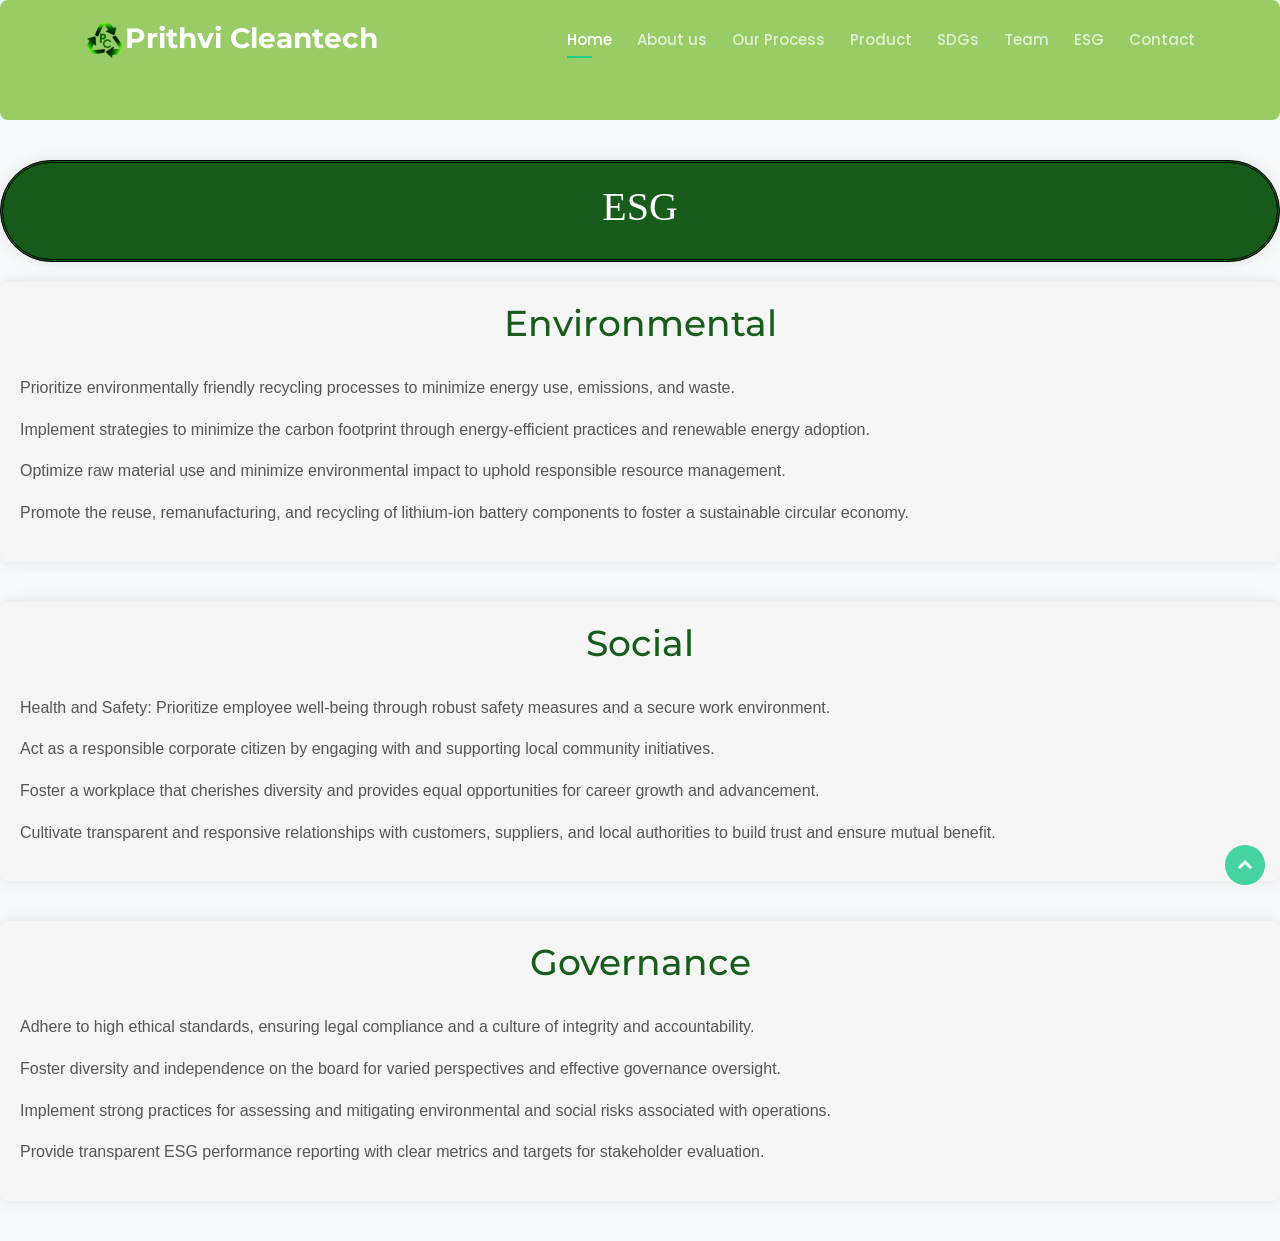
==== ESG.html @ 88ee7d30 "Update ESG.html" ====
<!DOCTYPE html>
<html lang="en">

<head>
  <meta charset="utf-8">
  <meta content="width=device-width, initial-scale=1.0" name="viewport">

  <title>Prithvi Cleantech</title>
  <meta content="" name="descriptison">
  <meta content="" name="keywords">

  <!-- Favicons -->
  <link href="assets/img/favicon.png" rel="icon">
  <link href="assets/img/apple-touch-icon.png" rel="apple-touch-icon">

  <!-- Google Fonts -->
  <link href="https://fonts.googleapis.com/css?family=Open+Sans:300,300i,400,400i,600,600i,700,700i|Montserrat:300,300i,400,400i,500,500i,600,600i,700,700i|Poppins:300,300i,400,400i,500,500i,600,600i,700,700i" rel="stylesheet">

  <!-- Vendor CSS Files -->
  <link href="assets/vendor/bootstrap/css/bootstrap.min.css" rel="stylesheet">
  <link href="assets/vendor/icofont/icofont.min.css" rel="stylesheet">
  <link href="assets/vendor/boxicons/css/boxicons.min.css" rel="stylesheet">
  <link href="assets/vendor/venobox/venobox.css" rel="stylesheet">
  <link href="assets/vendor/remixicon/remixicon.css" rel="stylesheet">
  <link href="assets/vendor/owl.carousel/assets/owl.carousel.min.css" rel="stylesheet">
  <link href="assets/vendor/aos/aos.css" rel="stylesheet">

  <link href="assets/css/style.css" rel="stylesheet">
  <style>
    #hero:before {
      content: "";
      background: #99CC66;
      position: absolute;
      bottom: 0;
      top: 0;
      left: 0;
      right: 0;
      z-index: -1;
    }
    body {
      font-family: 'Arial', sans-serif;
      margin: 0;
      padding: 0;
      background-color: #f8f9fa;
    }

    section {
      background-color: #ffffff;
      padding: 50px;
      margin-bottom: 40px;
      border-radius: 8px;
    }

    h2 {
      color: #175C1A;
      font-size: 36px;
      margin-bottom: 30px;
      text-align: center;
    }

    .esg-heading {
      background-color: #175C1A;
      font-family: Arial sans-serif;
      color: #ffffff;
      padding: 20px;
      border-radius: 8px;
      margin-bottom: 20px;
      box-shadow: 0 0 15px rgba(0, 0, 0, 0.1);
    }

    .box {
      background-color: #f5f5f5;
      padding: 20px;
      border-radius: 8px;
      box-shadow: 0 0 15px rgba(0, 0, 0, 0.1);
    }

    p {
      color: #555;
      font-size: 16px;
      line-height: 1.6;
    }
  </style>
</head>

<body>

  <!-- ======= Header ======= -->
  <header id="header" class="fixed-top d-flex align-items-center">
    <div class="container d-flex align-items-center">
      <div class="logo mr-auto">
        <h1 class="text-light"><a href="index.html"><span><img src="logo.png"></span><span>Prithvi Cleantech</span></a></h1>
      </div>
            <nav class="nav-menu d-none d-lg-block">
        <ul>
          <li><a href="index.html">Home</a></li>
          <li><a href="#about">About us</a></li>
          <li><a href="#features">Our Process</a></li>
          <li><a href="product.html">Product</a></li>
          <li><a href="#gallery">SDGs</a></li>
          <li><a href="#team">Team</a></li>
          <li class="active"><a href="ESG.html">ESG</a></li>
          <li><a href="#contact">Contact</a></li>

        </ul>
      </nav><!-- .nav-menu -->
    </div>
  </header><!-- End Header -->

  <section id="hero">
    <main>
      <!-- Add your content here -->
    </main>
  </section>

  <section class="esg-heading" style="border: 3px double black; border-radius: 100px; ">
    <h1 style="text-align: center; font-family: 'Times New Roman', serif;" >ESG</h1>
  </section>

  <section class="box">
    <h2>Environmental</h2>
    <p>Prioritize environmentally friendly recycling processes to minimize energy use, emissions, and waste.</p>
    <p>Implement strategies to minimize the carbon footprint through energy-efficient practices and renewable energy adoption.</p>
    <p>Optimize raw material use and minimize environmental impact to uphold responsible resource management.</p>
    <p>Promote the reuse, remanufacturing, and recycling of lithium-ion battery components to foster a sustainable circular economy.</p>
  </section>

  <section class="box">
    <h2>Social</h2>
    <p>Health and Safety: Prioritize employee well-being through robust safety measures and a secure work environment.</p>
    <p>Act as a responsible corporate citizen by engaging with and supporting local community initiatives.</p>
    <p>Foster a workplace that cherishes diversity and provides equal opportunities for career growth and advancement.</p>
    <p>Cultivate transparent and responsive relationships with customers, suppliers, and local authorities to build trust and ensure mutual benefit.</p>
  </section>

  <section class="box">
    <h2>Governance</h2>
    <p>Adhere to high ethical standards, ensuring legal compliance and a culture of integrity and accountability.</p>
    <p>Foster diversity and independence on the board for varied perspectives and effective governance oversight.</p>
    <p>Implement strong practices for assessing and mitigating environmental and social risks associated with operations.</p>
    <p>Provide transparent ESG performance reporting with clear metrics and targets for stakeholder evaluation.</p>
  </section>

  <a href="#" class="back-to-top"><i class="icofont-simple-up"></i></a>
  <div id="preloader"></div>

  <script src="assets/vendor/jquery/jquery.min.js"></script>
  <script src="assets/vendor/bootstrap/js/bootstrap.bundle.min.js"></script>
  <script src="assets/vendor/jquery.easing/jquery.easing.min.js"></script>
  <script src="assets/vendor/php-email-form/validate.js"></script>
  <script src="assets/vendor/venobox/venobox.min.js"></script>
  <script src="assets/vendor/waypoints/jquery.waypoints.min.js"></script>
  <script src="assets/vendor/counterup/counterup.min.js"></script>
  <script src="assets/vendor/owl.carousel/owl.carousel.min.js"></script>
  <script src="assets/vendor/aos/aos.js"></script>
  <script src="assets/js/main.js"></script>
</body>

</html>
---- assets/css/style.css ----
/**
* Template Name: Bootslander - v2.1.0
* Template URL: https://bootstrapmade.com/bootslander-free-bootstrap-landing-page-template/
* Author: BootstrapMade.com
* License: https://bootstrapmade.com/license/
*/

/*--------------------------------------------------------------
# General
--------------------------------------------------------------*/

body {
  font-family: "Open Sans", sans-serif;
  color: #444444;
}

a {
  color: #1acc8d;
}

a:hover {
  color: #34e5a6;
  text-decoration: none;
}

h1, h2, h3, h4, h5, h6 {
  font-family: "Montserrat", sans-serif;
}

/*--------------------------------------------------------------
# Preloader
--------------------------------------------------------------*/
#preloader {
  position: fixed;
  top: 0;
  left: 0;
  right: 0;
  bottom: 0;
  z-index: 9999;
  overflow: hidden;
  background: #fff;
}

#preloader:before {
  content: "";
  position: fixed;
  top: calc(50% - 30px);
  left: calc(50% - 30px);
  border: 6px solid #1acc8d;
  border-top-color: #d2f9eb;
  border-radius: 50%;
  width: 60px;
  height: 60px;
  -webkit-animation: animate-preloader 1s linear infinite;
  animation: animate-preloader 1s linear infinite;
}

@-webkit-keyframes animate-preloader {
  0% {
    transform: rotate(0deg);
  }
  100% {
    transform: rotate(360deg);
  }
}

@keyframes animate-preloader {
  0% {
    transform: rotate(0deg);
  }
  100% {
    transform: rotate(360deg);
  }
}

/*--------------------------------------------------------------
# Back to top button
--------------------------------------------------------------*/
.back-to-top {
  position: fixed;
  display: none;
  right: 15px;
  bottom: 15px;
  z-index: 99999;
}

.back-to-top i {
  display: flex;
  align-items: center;
  justify-content: center;
  font-size: 24px;
  width: 40px;
  height: 40px;
  border-radius: 50px;
  background: #1acc8d;
  color: #fff;
  transition: all 0.4s;
}

.back-to-top i:hover {
  background: #2be4a2;
  color: #fff;
}

/*--------------------------------------------------------------
# Disable AOS delay on mobile
--------------------------------------------------------------*/
@media screen and (max-width: 768px) {
  [data-aos-delay] {
    transition-delay: 0 !important;
  }
}

/*--------------------------------------------------------------
# Header
--------------------------------------------------------------*/
#header {
  height: 80px;
  transition: all 0.5s;
  z-index: 997;
  transition: all 0.5s;
}

#header.header-scrolled {
  background: #175c1a;
  height: 60px;
}

#header .logo h1 {
  font-size: 28px;
  margin: 0;
  padding: 0;
  line-height: 1;
  font-weight: 700;
}

#header .logo h1 a, #header .logo h1 a:hover {
  color: #fff;
  text-decoration: none;
}

#header .logo img {
  padding: 0;
  margin: 0;
  max-height: 40px;
}

@media (max-width: 992px) {
  #header {
    height: 64px;
  }
  #header .logo h1 {
    font-size: 28px;
  }
}

/*--------------------------------------------------------------
# Navigation Menu
--------------------------------------------------------------*/
/* Desktop Navigation */
.nav-menu, .nav-menu * {
  margin: 0;
  padding: 0;
  list-style: none;
}

.nav-menu > ul > li {
  position: relative;
  white-space: nowrap;
  float: left;
}

.nav-menu a {
  display: block;
  position: relative;
  color: rgba(255, 255, 255, 0.7);
  padding: 10px 0 10px 25px;
  transition: 0.3s;
  font-size: 15px;
  font-weight: 500;
  font-family: "Poppins", sans-serif;
}

.nav-menu > ul > li > a:before {
  content: "";
  position: absolute;
  width: 0;
  height: 2px;
  bottom: 3px;
  left: 25px;
  background-color: #1acc8d;
  visibility: hidden;
  width: 0px;
  transition: all 0.3s ease-in-out 0s;
}

.nav-menu a:hover:before, .nav-menu li:hover > a:before, .nav-menu .active > a:before {
  visibility: visible;
  width: 25px;
}

.nav-menu a:hover, .nav-menu .active > a, .nav-menu li:hover > a {
  color: #fff;
  text-decoration: none;
}

.nav-menu .drop-down ul {
  display: block;
  position: absolute;
  left: 25px;
  top: calc(100% - 30px);
  z-index: 99;
  opacity: 0;
  visibility: hidden;
  padding: 10px 0;
  background: #fff;
  box-shadow: 0px 0px 30px rgba(127, 137, 161, 0.25);
  transition: ease all 0.3s;
}

.nav-menu .drop-down:hover > ul {
  opacity: 1;
  top: 100%;
  visibility: visible;
  border-radius: 5px;
}

.nav-menu .drop-down li {
  min-width: 180px;
  position: relative;
}

.nav-menu .drop-down ul a {
  padding: 10px 20px;
  font-size: 14px;
  font-weight: 500;
  text-transform: none;
  color: #01036f;
}

.nav-menu .drop-down ul a:hover, .nav-menu .drop-down ul .active > a, .nav-menu .drop-down ul li:hover > a {
  color: #1acc8d;
}

.nav-menu .drop-down > a:after {
  content: "\ea99";
  font-family: IcoFont;
  padding-left: 5px;
}

.nav-menu .drop-down .drop-down ul {
  top: 0;
  left: calc(100% - 30px);
}

.nav-menu .drop-down .drop-down:hover > ul {
  opacity: 1;
  top: 0;
  left: 100%;
}

.nav-menu .drop-down .drop-down > a {
  padding-right: 35px;
}

.nav-menu .drop-down .drop-down > a:after {
  content: "\eaa0";
  font-family: IcoFont;
  position: absolute;
  right: 15px;
}

@media (max-width: 1366px) {
  .nav-menu .drop-down .drop-down ul {
    left: -90%;
  }
  .nav-menu .drop-down .drop-down:hover > ul {
    left: -100%;
  }
  .nav-menu .drop-down .drop-down > a:after {
    content: "\ea9d";
  }
}

/* Mobile Navigation */
.mobile-nav-toggle {
  position: fixed;
  right: 15px;
  top: 15px;
  z-index: 9998;
  border: 0;
  background: none;
  font-size: 24px;
  transition: all 0.4s;
  outline: none !important;
  line-height: 1;
  cursor: pointer;
  text-align: right;
}

.mobile-nav-toggle i {
  color: #fff;
}

.mobile-nav {
  position: fixed;
  top: 55px;
  right: 15px;
  bottom: 15px;
  left: 15px;
  z-index: 9999;
  overflow-y: auto;
  background: #fff;
  transition: ease-in-out 0.2s;
  opacity: 0;
  visibility: hidden;
  border-radius: 10px;
  padding: 10px 0;
}

.mobile-nav * {
  margin: 0;
  padding: 0;
  list-style: none;
}

.mobile-nav a {
  display: block;
  position: relative;
  color: #01036f;
  padding: 10px 20px;
  font-weight: 500;
  outline: none;
}

.mobile-nav a:hover, .mobile-nav .active > a, .mobile-nav li:hover > a {
  color: #1acc8d;
  text-decoration: none;
}

.mobile-nav .drop-down > a:after {
  content: "\ea99";
  font-family: IcoFont;
  padding-left: 10px;
  position: absolute;
  right: 15px;
}

.mobile-nav .active.drop-down > a:after {
  content: "\eaa1";
}

.mobile-nav .drop-down > a {
  padding-right: 35px;
}

.mobile-nav .drop-down ul {
  display: none;
  overflow: hidden;
}

.mobile-nav .drop-down li {
  padding-left: 20px;
}

.mobile-nav-overly {
  width: 100%;
  height: 100%;
  z-index: 9997;
  top: 0;
  left: 0;
  position: fixed;
  background: rgba(13, 18, 252, 0.6);
  overflow: hidden;
  display: none;
  transition: ease-in-out 0.2s;
}

.mobile-nav-active {
  overflow: hidden;
}

.mobile-nav-active .mobile-nav {
  opacity: 1;
  visibility: visible;
}

.mobile-nav-active .mobile-nav-toggle i {
  color: #fff;
}

/*--------------------------------------------------------------
# Hero Section
--------------------------------------------------------------*/
#hero {
  width: 100%;
  background: url("../img/hero-bg.jpg");
  position: relative;
  padding: 120px 0 0 0;
}

#hero:before {
  content: "";
  background: rgb(153, 204, 102);
  position: absolute;
  bottom: 0;
  top: 0;
  left: 0;
  right: 0;
}

#hero h1 {
  margin: 0 0 20px 0;
  font-size: 48px;
  font-weight: 700;
  line-height: 56px;
  color: rgba(255, 255, 255, 0.8);
}

#hero h1 span {
  color: #fff;
  border-bottom: 4px solid #1acc8d;
}

#hero h2 {
  color: rgba(255, 255, 255, 0.8);
  margin-bottom: 40px;
  font-size: 24px;
}

#hero .btn-get-started {
  font-family: "Montserrat", sans-serif;
  font-weight: 500;
  font-size: 16px;
  letter-spacing: 1px;
  display: inline-block;
  padding: 10px 30px;
  border-radius: 50px;
  transition: 0.5s;
  color: #fff;
  background: #1acc8d;
}

#hero .btn-get-started:hover {
  background: #17b57d;
}

#hero .animated {
  animation: up-down 2s ease-in-out infinite alternate-reverse both;
}

@media (min-width: 1024px) {
  #hero {
    background-attachment: fixed;
  }
}

@media (max-width: 991px) {
  #hero {
    padding-top: 80px;
  }
  #hero .animated {
    -webkit-animation: none;
    animation: none;
  }
  #hero .hero-img {
    text-align: center;
  }
  #hero .hero-img img {
    max-width: 50%;
  }
  #hero h1 {
    font-size: 28px;
    line-height: 32px;
    margin-bottom: 10px;
  }
  #hero h2 {
    font-size: 18px;
    line-height: 24px;
    margin-bottom: 30px;
  }
}

@media (max-width: 575px) {
  #hero .hero-img img {
    width: 80%;
  }
}

@-webkit-keyframes up-down {
  0% {
    transform: translateY(10px);
  }
  100% {
    transform: translateY(-10px);
  }
}

@keyframes up-down {
  0% {
    transform: translateY(10px);
  }
  100% {
    transform: translateY(-10px);
  }
}

.hero-waves {
  display: block;
  margin-top: 60px;
  width: 100%;
  height: 60px;
  z-index: 5;
  position: relative;
}

.wave1 use {
  -webkit-animation: move-forever1 10s linear infinite;
  animation: move-forever1 10s linear infinite;
  -webkit-animation-delay: -2s;
  animation-delay: -2s;
}

.wave2 use {
  -webkit-animation: move-forever2 8s linear infinite;
  animation: move-forever2 8s linear infinite;
  -webkit-animation-delay: -2s;
  animation-delay: -2s;
}

.wave3 use {
  -webkit-animation: move-forever3 6s linear infinite;
  animation: move-forever3 6s linear infinite;
  -webkit-animation-delay: -2s;
  animation-delay: -2s;
}

@-webkit-keyframes move-forever1 {
  0% {
    transform: translate(85px, 0%);
  }
  100% {
    transform: translate(-90px, 0%);
  }
}

@keyframes move-forever1 {
  0% {
    transform: translate(85px, 0%);
  }
  100% {
    transform: translate(-90px, 0%);
  }
}

@-webkit-keyframes move-forever2 {
  0% {
    transform: translate(-90px, 0%);
  }
  100% {
    transform: translate(85px, 0%);
  }
}

@keyframes move-forever2 {
  0% {
    transform: translate(-90px, 0%);
  }
  100% {
    transform: translate(85px, 0%);
  }
}

@-webkit-keyframes move-forever3 {
  0% {
    transform: translate(-90px, 0%);
  }
  100% {
    transform: translate(85px, 0%);
  }
}

@keyframes move-forever3 {
  0% {
    transform: translate(-90px, 0%);
  }
  100% {
    transform: translate(85px, 0%);
  }
}

/*--------------------------------------------------------------
# Sections General
--------------------------------------------------------------*/
section {
  padding: 60px 0;
  overflow: hidden;
}

.section-bg {
  background-color: #f5f5ff;
}

.section-title {
  padding-bottom: 40px;
}

.section-title h2 {
  font-size: 14px;
  font-weight: 500;
  padding: 0;
  line-height: 1px;
  margin: 0 0 5px 0;
  letter-spacing: 2px;
  text-transform: uppercase;
  color: #aaaaaa;
  font-family: "Poppins", sans-serif;
}

.section-title h2::after {
  content: "";
  width: 120px;
  height: 1px;
  display: inline-block;
  background: #1acc8d;
  margin: 4px 10px;
}

.section-title p {
  margin: 0;
  margin: 0;
  font-size: 36px;
  font-weight: 700;
  text-transform: uppercase;
  font-family: "Poppins", sans-serif;
  color: #175c1a;
}

/*--------------------------------------------------------------
# About
--------------------------------------------------------------*/
.about {
  padding: 40px 0 0 0;
}

.about .icon-boxes h3 {
  font-size: 28px;
  font-weight: 700;
  color: #175c1a;
  margin-bottom: 15px;
}

.about .icon-box {
  margin-top: 40px;
}

.about .icon-box .icon {
  float: left;
  display: flex;
  align-items: center;
  justify-content: center;
  width: 64px;
  height: 64px;
  border: 2px solid #7ceec6;
  border-radius: 50px;
  transition: 0.5s;
}

.about .icon-box .icon i {
  color: #1acc8d;
  font-size: 32px;
}

.about .icon-box:hover .icon {
  background: #1acc8d;
  border-color: #1acc8d;
}

.about .icon-box:hover .icon i {
  color: #fff;
}

.about .icon-box .title {
  margin-left: 85px;
  font-weight: 700;
  margin-bottom: 10px;
  font-size: 18px;
}

.about .icon-box .title a {
  color: #343a40;
  transition: 0.3s;
}

.about .icon-box .title a:hover {
  color: #1acc8d;
}

.about .icon-box .description {
  margin-left: 85px;
  line-height: 24px;
  font-size: 14px;
}

.about .video-box {
  background: url("../img/about.png") center center no-repeat;
  background-size: contain;
  min-height: 300px;
}

.about .play-btn {
  width: 94px;
  height: 94px;
  background: radial-gradient(#3f43fd 50%, rgba(63, 67, 253, 0.4) 52%);
  border-radius: 50%;
  display: block;
  position: absolute;
  left: calc(50% - 47px);
  top: calc(50% - 47px);
  overflow: hidden;
}

.about .play-btn::after {
  content: '';
  position: absolute;
  left: 50%;
  top: 50%;
  transform: translateX(-40%) translateY(-50%);
  width: 0;
  height: 0;
  border-top: 10px solid transparent;
  border-bottom: 10px solid transparent;
  border-left: 15px solid #fff;
  z-index: 100;
  transition: all 400ms cubic-bezier(0.55, 0.055, 0.675, 0.19);
}

.about .play-btn::before {
  content: '';
  position: absolute;
  width: 120px;
  height: 120px;
  -webkit-animation-delay: 0s;
  animation-delay: 0s;
  -webkit-animation: pulsate-btn 2s;
  animation: pulsate-btn 2s;
  -webkit-animation-direction: forwards;
  animation-direction: forwards;
  -webkit-animation-iteration-count: infinite;
  animation-iteration-count: infinite;
  -webkit-animation-timing-function: steps;
  animation-timing-function: steps;
  opacity: 1;
  border-radius: 50%;
  border: 5px solid rgba(63, 67, 253, 0.7);
  top: -15%;
  left: -15%;
  background: rgba(198, 16, 0, 0);
}

.about .play-btn:hover::after {
  border-left: 15px solid #3f43fd;
  transform: scale(20);
}

.about .play-btn:hover::before {
  content: '';
  position: absolute;
  left: 50%;
  top: 50%;
  transform: translateX(-40%) translateY(-50%);
  width: 0;
  height: 0;
  border: none;
  border-top: 10px solid transparent;
  border-bottom: 10px solid transparent;
  border-left: 15px solid #fff;
  z-index: 200;
  -webkit-animation: none;
  animation: none;
  border-radius: 0;
}

@-webkit-keyframes pulsate-btn {
  0% {
    transform: scale(0.6, 0.6);
    opacity: 1;
  }
  100% {
    transform: scale(1, 1);
    opacity: 0;
  }
}

@keyframes pulsate-btn {
  0% {
    transform: scale(0.6, 0.6);
    opacity: 1;
  }
  100% {
    transform: scale(1, 1);
    opacity: 0;
  }
}

/*--------------------------------------------------------------
# Features
--------------------------------------------------------------*/
.features .icon-box {
  display: flex;
  align-items: center;
  padding: 20px;
  background: #f5f5ff;
  transition: ease-in-out 0.3s;
}

.features .icon-box i {
  font-size: 32px;
  padding-right: 10px;
  line-height: 1;
}

.features .icon-box h3 {
  font-weight: 700;
  margin: 0;
  padding: 0;
  line-height: 1;
  font-size: 16px;
}

.features .icon-box h3 a {
  color: #010483;
  transition: ease-in-out 0.3s;
}

.features .icon-box h3 a:hover {
  color: #01036f;
}

.features .icon-box:hover {
  background: #ebebff;
}

/*--------------------------------------------------------------
# Counts
--------------------------------------------------------------*/
.counts {
  background: #f5f5ff;
  padding: 70px 0 60px;
}

.counts .count-box {
  padding: 30px 30px 25px 30px;
  width: 100%;
  position: relative;
  text-align: center;
  background: #fff;
}

.counts .count-box i {
  position: absolute;
  top: -25px;
  left: 50%;
  transform: translateX(-50%);
  font-size: 24px;
  background: #1acc8d;
  padding: 12px;
  color: #fff;
  border-radius: 50px;
}

.counts .count-box span {
  font-size: 36px;
  display: block;
  font-weight: 600;
  color: #010483;
}

.counts .count-box p {
  padding: 0;
  margin: 0;
  font-family: "Montserrat", sans-serif;
  font-size: 14px;
}

/*--------------------------------------------------------------
# Details
--------------------------------------------------------------*/
.details .content + .content {
  margin-top: 100px;
}

.details .content h3 {
  font-weight: 600;
  font-size: 26px;
  color: #175c1a;
}

.details .content ul {
  list-style: none;
  padding: 0;
}

.details .content ul li {
  padding-bottom: 10px;
}

.details .content ul i {
  font-size: 20px;
  padding-right: 4px;
  color: #1acc8d;
}

.details .content p:last-child {
  margin-bottom: 0;
}

/*--------------------------------------------------------------
# Gallery
--------------------------------------------------------------*/
.gallery .gallery-item {
  overflow: hidden;
  border-right: 3px solid #fff;
  border-bottom: 3px solid #fff;
}

.gallery .gallery-item img {
  transition: all ease-in-out 0.4s;
}

.gallery .gallery-item:hover img {
  transform: scale(1.1);
}

/*--------------------------------------------------------------
# Testimonials
--------------------------------------------------------------*/
.testimonials {
  padding: 80px 0;
  background: url("../img/cta-bg.jpg") no-repeat;
  background-position: center center;
  background-size: cover;
  position: relative;
}

.testimonials::before {
  content: "";
  position: absolute;
  left: 0;
  right: 0;
  top: 0;
  bottom: 0;
  background: rgba(1, 3, 111, 0.8);
}

.testimonials .section-header {
  margin-bottom: 40px;
}

.testimonials .testimonial-item {
  text-align: center;
  color: #fff;
}

.testimonials .testimonial-item .testimonial-img {
  width: 100px;
  border-radius: 50%;
  border: 6px solid rgba(255, 255, 255, 0.15);
  margin: 0 auto;
}

.testimonials .testimonial-item h3 {
  font-size: 20px;
  font-weight: bold;
  margin: 10px 0 5px 0;
  color: #fff;
}

.testimonials .testimonial-item h4 {
  font-size: 14px;
  color: #ddd;
  margin: 0 0 15px 0;
}

.testimonials .testimonial-item .quote-icon-left, .testimonials .testimonial-item .quote-icon-right {
  color: rgba(255, 255, 255, 0.4);
  font-size: 26px;
}

.testimonials .testimonial-item .quote-icon-left {
  display: inline-block;
  left: -5px;
  position: relative;
}

.testimonials .testimonial-item .quote-icon-right {
  display: inline-block;
  right: -5px;
  position: relative;
  top: 10px;
}

.testimonials .testimonial-item p {
  font-style: italic;
  margin: 0 auto 15px auto;
  color: #eee;
}

.testimonials .owl-nav, .testimonials .owl-dots {
  margin-top: 5px;
  text-align: center;
}

.testimonials .owl-dot {
  display: inline-block;
  margin: 0 5px;
  width: 12px;
  height: 12px;
  border-radius: 50%;
  background-color: rgba(255, 255, 255, 0.4) !important;
}

.testimonials .owl-dot.active {
  background-color: #1acc8d !important;
}

@media (min-width: 1024px) {
  .testimonials {
    background-attachment: fixed;
  }
}

@media (min-width: 992px) {
  .testimonials .testimonial-item p {
    width: 80%;
  }
}

/*--------------------------------------------------------------
# Team
--------------------------------------------------------------*/
.team {
  background: #fff;
}

.team .member {
  text-align: center;
  margin-bottom: 80px;
  position: relative;
}

.team .member .pic {
  border-radius: 4px;
  overflow: hidden;
}

.team .member img {
  transition: all ease-in-out 0.4s;
}

.team .member:hover img {
  transform: scale(1.1);
}

.team .member .member-info {
  position: absolute;
  bottom: -80px;
  left: 0px;
  right: 0px;
  background: rgba(255, 255, 255, 0.9);
  padding: 15px 0;
  border-radius: 0 0 4px 4px;
  box-shadow: 0px 2px 15px rgba(0, 0, 0, 0.1);
}

.team .member h4 {
  font-weight: 700;
  margin-bottom: 10px;
  font-size: 16px;
  color: #01036f;
  position: relative;
  padding-bottom: 10px;
}

.team .member h4::after {
  content: '';
  position: absolute;
  display: block;
  width: 50px;
  height: 1px;
  background: #0d12fc;
  bottom: 0;
  left: calc(50% - 25px);
}

.team .member span {
  font-style: italic;
  display: block;
  font-size: 13px;
  color: #01036f;
}

.team .member .social {
  margin-top: 10px;
}

.team .member .social a {
  transition: color 0.3s;
  color: #01036f;
}

.team .member .social a:hover {
  color: #1acc8d;
}

.team .member .social i {
  font-size: 16px;
  margin: 0 2px;
}

/*--------------------------------------------------------------
# Pricing
--------------------------------------------------------------*/
.pricing .box {
  padding: 20px;
  background: #fff;
  text-align: center;
  box-shadow: 0px 0px 4px rgba(0, 0, 0, 0.12);
  border-radius: 5px;
  position: relative;
  overflow: hidden;
}

.pricing h3 {
  font-weight: 400;
  margin: -20px -20px 20px -20px;
  padding: 20px 15px;
  font-size: 16px;
  font-weight: 600;
  color: #777777;
  background: #f8f8f8;
}

.pricing h4 {
  font-size: 36px;
  color: #1acc8d;
  font-weight: 600;
  font-family: "Poppins", sans-serif;
  margin-bottom: 20px;
}

.pricing h4 sup {
  font-size: 20px;
  top: -15px;
  left: -3px;
}

.pricing h4 span {
  color: #bababa;
  font-size: 16px;
  font-weight: 300;
}

.pricing ul {
  padding: 0;
  list-style: none;
  color: #444444;
  text-align: center;
  line-height: 20px;
  font-size: 14px;
}

.pricing ul li {
  padding-bottom: 16px;
}

.pricing ul i {
  color: #1acc8d;
  font-size: 18px;
  padding-right: 4px;
}

.pricing ul .na {
  color: #ccc;
  text-decoration: line-through;
}

.pricing .btn-wrap {
  margin: 20px -20px -20px -20px;
  padding: 20px 15px;
  background: #f8f8f8;
  text-align: center;
}

.pricing .btn-buy {
  background: #1acc8d;
  display: inline-block;
  padding: 8px 35px 10px 35px;
  border-radius: 50px;
  color: #fff;
  transition: none;
  font-size: 14px;
  font-weight: 400;
  font-family: "Montserrat", sans-serif;
  font-weight: 600;
  transition: 0.3s;
}

.pricing .btn-buy:hover {
  background: #149f6e;
}

.pricing .featured h3 {
  color: #fff;
  background: #1acc8d;
}

.pricing .advanced {
  width: 200px;
  position: absolute;
  top: 18px;
  right: -68px;
  transform: rotate(45deg);
  z-index: 1;
  font-size: 14px;
  padding: 1px 0 3px 0;
  background: #1acc8d;
  color: #fff;
}

/*--------------------------------------------------------------
# F.A.Q
--------------------------------------------------------------*/
.faq .faq-list {
  padding: 0;
}

.faq .faq-list ul {
  padding: 0;
  list-style: none;
}

.faq .faq-list li + li {
  margin-top: 15px;
}

.faq .faq-list li {
  padding: 20px;
  background: #fff;
  border-radius: 4px;
  position: relative;
}

.faq .faq-list a {
  display: block;
  position: relative;
  font-family: "Poppins", sans-serif;
  font-size: 16px;
  line-height: 24px;
  font-weight: 500;
  padding: 0 30px;
  outline: none;
}

.faq .faq-list .icon-help {
  font-size: 24px;
  position: absolute;
  right: 0;
  left: 20px;
  color: #34e5a6;
}

.faq .faq-list .icon-show, .faq .faq-list .icon-close {
  font-size: 24px;
  position: absolute;
  right: 0;
  top: 0;
}

.faq .faq-list p {
  margin-bottom: 0;
  padding: 10px 0 0 0;
}

.faq .faq-list .icon-show {
  display: none;
}

.faq .faq-list a.collapsed {
  color: #343a40;
}

.faq .faq-list a.collapsed:hover {
  color: #1acc8d;
}

.faq .faq-list a.collapsed .icon-show {
  display: inline-block;
}

.faq .faq-list a.collapsed .icon-close {
  display: none;
}

@media (max-width: 1200px) {
  .faq .faq-list {
    padding: 0;
  }
}

/*--------------------------------------------------------------
# Contact
--------------------------------------------------------------*/
.contact .info {
  width: 100%;
  background: #fff;
}

.contact .info i {
  font-size: 20px;
  color: #3f43fd;
  float: left;
  width: 44px;
  height: 44px;
  background: #f0f0ff;
  display: flex;
  justify-content: center;
  align-items: center;
  border-radius: 50px;
  transition: all 0.3s ease-in-out;
}

.contact .info h4 {
  padding: 0 0 0 60px;
  font-size: 22px;
  font-weight: 600;
  margin-bottom: 5px;
  color: #010483;
}

.contact .info p {
  padding: 0 0 0 60px;
  margin-bottom: 0;
  font-size: 14px;
  color: #0205a1;
}

.contact .info .email, .contact .info .phone {
  margin-top: 40px;
}

.contact .info .email:hover i, .contact .info .address:hover i, .contact .info .phone:hover i {
  background: #1acc8d;
  color: #fff;
}

.contact .php-email-form {
  width: 100%;
  background: #fff;
}

.contact .php-email-form .form-group {
  padding-bottom: 8px;
}

.contact .php-email-form .validate {
  display: none;
  color: red;
  margin: 0 0 15px 0;
  font-weight: 400;
  font-size: 13px;
}

.contact .php-email-form .error-message {
  display: none;
  color: #fff;
  background: #ed3c0d;
  text-align: center;
  padding: 15px;
  font-weight: 600;
}

.contact .php-email-form .sent-message {
  display: none;
  color: #fff;
  background: #18d26e;
  text-align: center;
  padding: 15px;
  font-weight: 600;
}

.contact .php-email-form .loading {
  display: none;
  background: #fff;
  text-align: center;
  padding: 15px;
}

.contact .php-email-form .loading:before {
  content: "";
  display: inline-block;
  border-radius: 50%;
  width: 24px;
  height: 24px;
  margin: 0 10px -6px 0;
  border: 3px solid #18d26e;
  border-top-color: #eee;
  -webkit-animation: animate-loading 1s linear infinite;
  animation: animate-loading 1s linear infinite;
}

.contact .php-email-form input, .contact .php-email-form textarea {
  border-radius: 0;
  box-shadow: none;
  font-size: 14px;
}

.contact .php-email-form input {
  height: 44px;
}

.contact .php-email-form textarea {
  padding: 10px 12px;
}

.contact .php-email-form button[type="submit"] {
  background: #1acc8d;
  border: 0;
  padding: 10px 30px;
  color: #fff;
  transition: 0.4s;
  border-radius: 50px;
}

.contact .php-email-form button[type="submit"]:hover {
  background: #34e5a6;
}

@-webkit-keyframes animate-loading {
  0% {
    transform: rotate(0deg);
  }
  100% {
    transform: rotate(360deg);
  }
}

@keyframes animate-loading {
  0% {
    transform: rotate(0deg);
  }
  100% {
    transform: rotate(360deg);
  }
}

/*--------------------------------------------------------------
# Footer
--------------------------------------------------------------*/
#footer {
  background: #010351;
  padding: 0 0 30px 0;
  color: #fff;
  font-size: 14px;
}

#footer .footer-top {
  padding: 60px 0 30px 0;
}

#footer .footer-top .footer-info {
  margin-bottom: 15px;
  background: #010246;
  color: #fff;
  border-top: 4px solid #1acc8d;
  text-align: center;
  padding: 30px 20px;
}

#footer .footer-top .footer-info h3 {
  font-size: 24px;
  margin: 0 0 20px 0;
  padding: 2px 0 2px 0;
  line-height: 1;
  font-weight: 700;
}

#footer .footer-top .footer-info p {
  font-size: 14px;
  line-height: 24px;
  margin-bottom: 0;
  font-family: "Montserrat", sans-serif;
}

#footer .footer-top .social-links a {
  font-size: 18px;
  display: inline-block;
  color: #fff;
  line-height: 1;
  padding: 8px 0;
  margin-right: 4px;
  border-radius: 50%;
  text-align: center;
  width: 36px;
  height: 36px;
  transition: 0.3s;
}

#footer .footer-top .social-links a:hover {
  background: #1acc8d;
  color: #fff;
  text-decoration: none;
}

#footer .footer-top h4 {
  font-size: 16px;
  font-weight: 600;
  color: #fff;
  position: relative;
  padding-bottom: 12px;
}

#footer .footer-top .footer-links {
  margin-bottom: 30px;
}

#footer .footer-top .footer-links ul {
  list-style: none;
  padding: 0;
  margin: 0;
}

#footer .footer-top .footer-links ul i {
  padding-right: 2px;
  color: #61ebba;
  font-size: 18px;
  line-height: 1;
}

#footer .footer-top .footer-links ul li {
  padding: 10px 0;
  display: flex;
  align-items: center;
}

#footer .footer-top .footer-links ul li:first-child {
  padding-top: 0;
}

#footer .footer-top .footer-links ul a {
  color: #fff;
  transition: 0.3s;
  display: inline-block;
  line-height: 1;
}

#footer .footer-top .footer-links ul a:hover {
  color: #4be8b0;
}

#footer .footer-top .footer-newsletter form {
  margin-top: 30px;
  background: #fff;
  padding: 6px 10px 6px 15px;
  position: relative;
  border-radius: 50px;
}

#footer .footer-top .footer-newsletter form input[type="email"] {
  border: 0;
  padding: 4px;
  width: calc(100% - 110px);
}

#footer .footer-top .footer-newsletter form input[type="submit"] {
  position: absolute;
  top: 0;
  right: -2px;
  bottom: 0;
  border: 0;
  background: none;
  font-size: 16px;
  padding: 0 20px;
  background: #1acc8d;
  color: #fff;
  transition: 0.3s;
  border-radius: 50px;
}

#footer .footer-top .footer-newsletter form input[type="submit"]:hover {
  background: #149f6e;
}

#footer .copyright {
  border-top: 1px solid #010479;
  text-align: center;
  padding-top: 30px;
}

#footer .credits {
  padding-top: 10px;
  text-align: center;
  font-size: 13px;
  color: #fff;
}

@media (max-width: 575px) {
  #footer .footer-top .footer-info {
    margin: -20px 0 30px 0;
  }
}
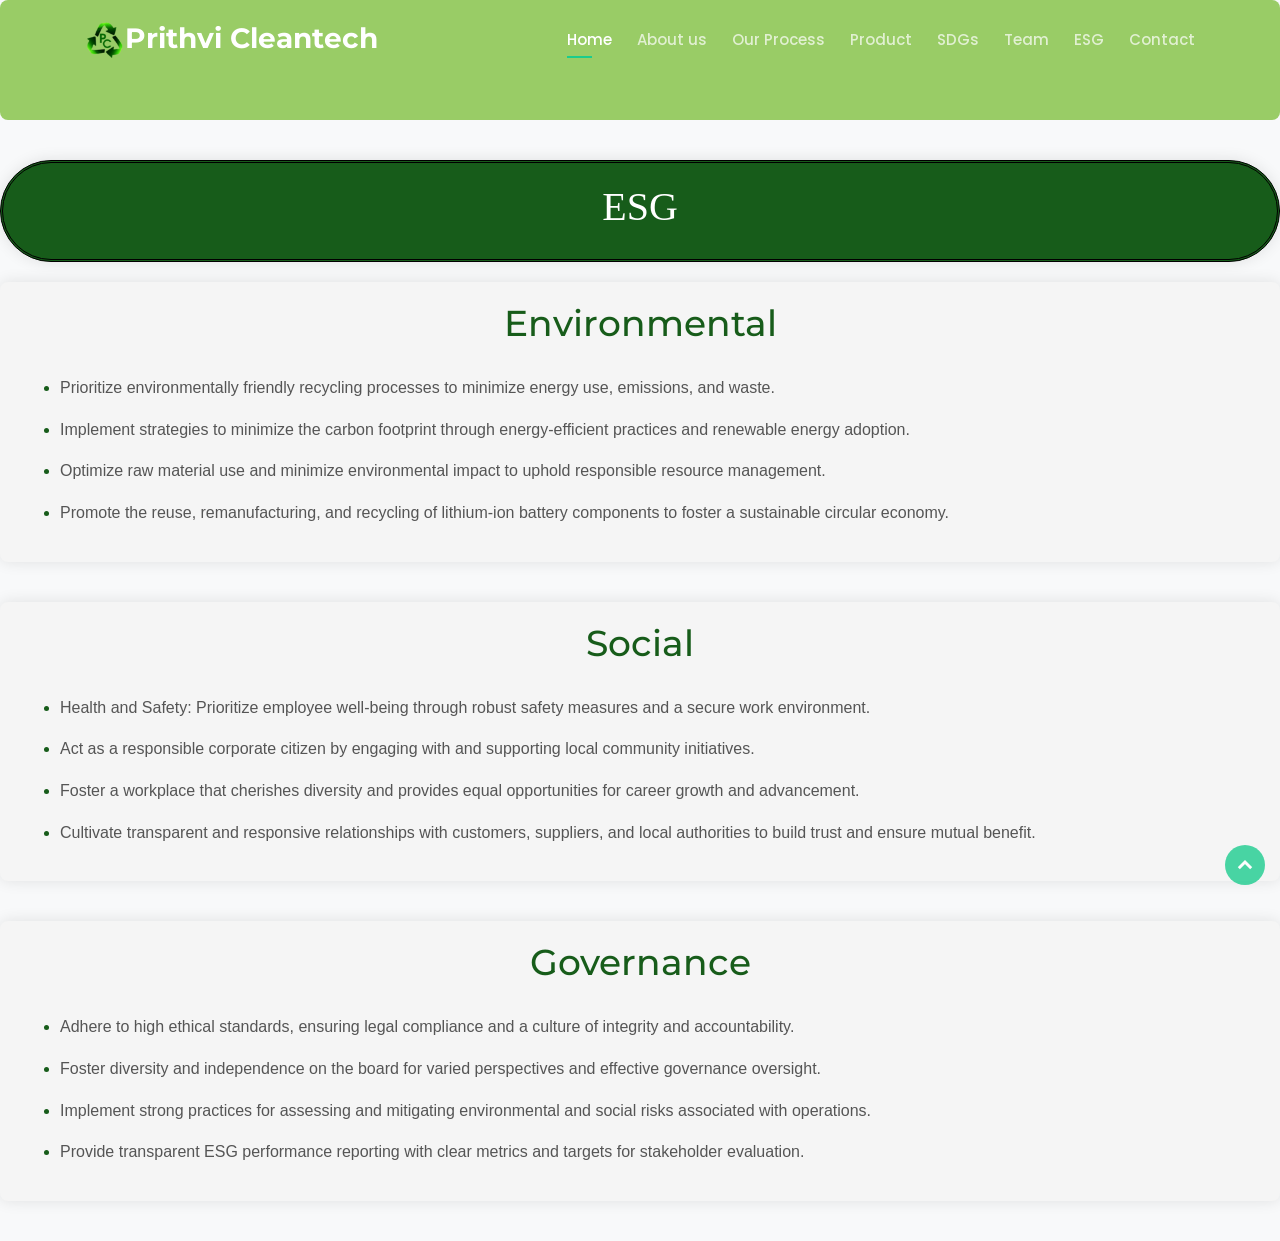
==== commit bd2c00d2: "Add files via upload" ====
--- a/ESG.html
+++ b/ESG.html
@@ -80,6 +80,10 @@
       font-size: 16px;
       line-height: 1.6;
     }
+    ul.k{
+      color: #175C1A;
+      
+    }
   </style>
 </head>
 
@@ -93,10 +97,10 @@
       </div>
             <nav class="nav-menu d-none d-lg-block">
         <ul>
-          <li><a href="index.html">Home</a></li>
+          <li><a href="#header">Home</a></li>
           <li><a href="#about">About us</a></li>
           <li><a href="#features">Our Process</a></li>
-          <li><a href="product.html">Product</a></li>
+          <li><a href="#pricing">Product</a></li>
           <li><a href="#gallery">SDGs</a></li>
           <li><a href="#team">Team</a></li>
           <li class="active"><a href="ESG.html">ESG</a></li>
@@ -119,26 +123,33 @@
 
   <section class="box">
     <h2>Environmental</h2>
-    <p>Prioritize environmentally friendly recycling processes to minimize energy use, emissions, and waste.</p>
-    <p>Implement strategies to minimize the carbon footprint through energy-efficient practices and renewable energy adoption.</p>
-    <p>Optimize raw material use and minimize environmental impact to uphold responsible resource management.</p>
-    <p>Promote the reuse, remanufacturing, and recycling of lithium-ion battery components to foster a sustainable circular economy.</p>
+    <ul class="k">
+   <li>  <p>Prioritize environmentally friendly recycling processes to minimize energy use, emissions, and waste.</p> </li>
+   <li> <p>Implement strategies to minimize the carbon footprint through energy-efficient practices and renewable energy adoption.</p> </li>
+   <li> <p>Optimize raw material use and minimize environmental impact to uphold responsible resource management.</p> </li>
+   <li><p>Promote the reuse, remanufacturing, and recycling of lithium-ion battery components to foster a sustainable circular economy.</p> </li> 
+  </ul>
   </section>
 
   <section class="box">
     <h2>Social</h2>
-    <p>Health and Safety: Prioritize employee well-being through robust safety measures and a secure work environment.</p>
-    <p>Act as a responsible corporate citizen by engaging with and supporting local community initiatives.</p>
-    <p>Foster a workplace that cherishes diversity and provides equal opportunities for career growth and advancement.</p>
-    <p>Cultivate transparent and responsive relationships with customers, suppliers, and local authorities to build trust and ensure mutual benefit.</p>
+    <ul class="k">
+  <li>  <p>Health and Safety: Prioritize employee well-being through robust safety measures and 
+            a secure work environment.</p></li>
+  <li>  <p>Act as a responsible corporate citizen by engaging with and supporting local community initiatives.</p></li>
+  <li>  <p>Foster a workplace that cherishes diversity and provides equal opportunities for career growth and advancement.</p></li>
+  <li>  <p>Cultivate transparent and responsive relationships with customers, suppliers, and local authorities to build trust and ensure mutual benefit.</p></li>
+    </ul>
   </section>
 
   <section class="box">
     <h2>Governance</h2>
-    <p>Adhere to high ethical standards, ensuring legal compliance and a culture of integrity and accountability.</p>
-    <p>Foster diversity and independence on the board for varied perspectives and effective governance oversight.</p>
-    <p>Implement strong practices for assessing and mitigating environmental and social risks associated with operations.</p>
-    <p>Provide transparent ESG performance reporting with clear metrics and targets for stakeholder evaluation.</p>
+    <ul class="k">
+  <li><p>Adhere to high ethical standards, ensuring legal compliance and a culture of integrity and accountability.</p></li>
+  <li><p>Foster diversity and independence on the board for varied perspectives and effective governance oversight.</p></li>
+  <li><p>Implement strong practices for assessing and mitigating environmental and social risks associated with operations.</p></li>
+  <li><p>Provide transparent ESG performance reporting with clear metrics and targets for stakeholder evaluation.</p></li>
+  </ul>
   </section>
 
   <a href="#" class="back-to-top"><i class="icofont-simple-up"></i></a>
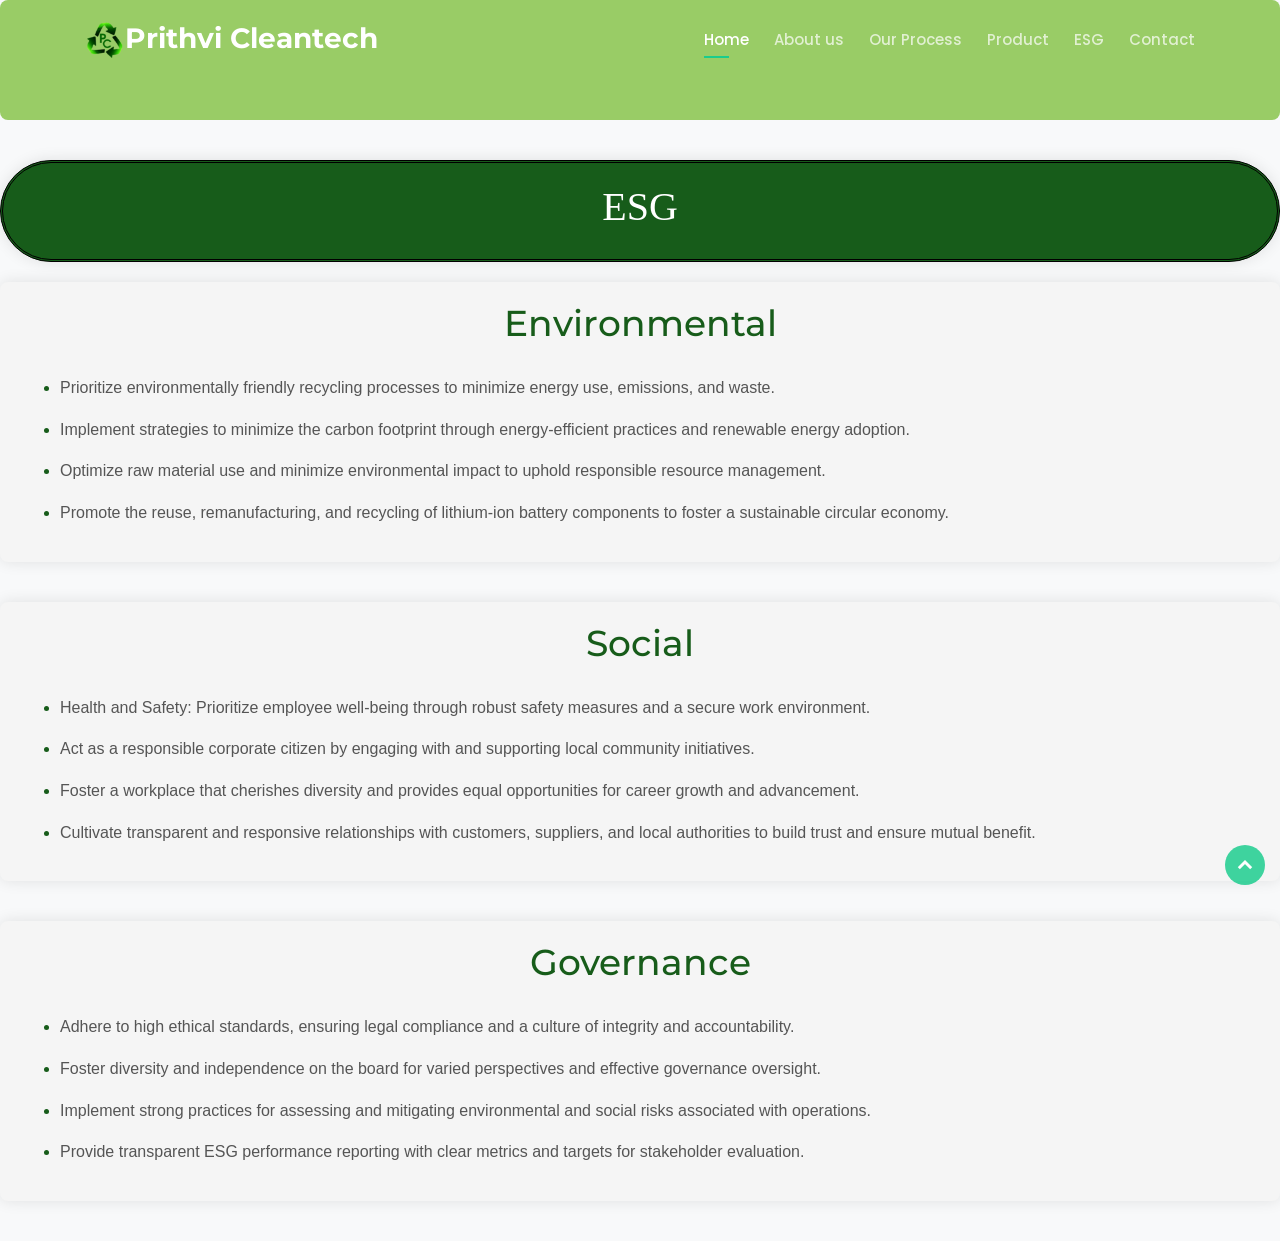
==== commit 57f3222b: "Update ESG.html" ====
--- a/ESG.html
+++ b/ESG.html
@@ -101,8 +101,6 @@
           <li><a href="#about">About us</a></li>
           <li><a href="#features">Our Process</a></li>
           <li><a href="#pricing">Product</a></li>
-          <li><a href="#gallery">SDGs</a></li>
-          <li><a href="#team">Team</a></li>
           <li class="active"><a href="ESG.html">ESG</a></li>
           <li><a href="#contact">Contact</a></li>
 
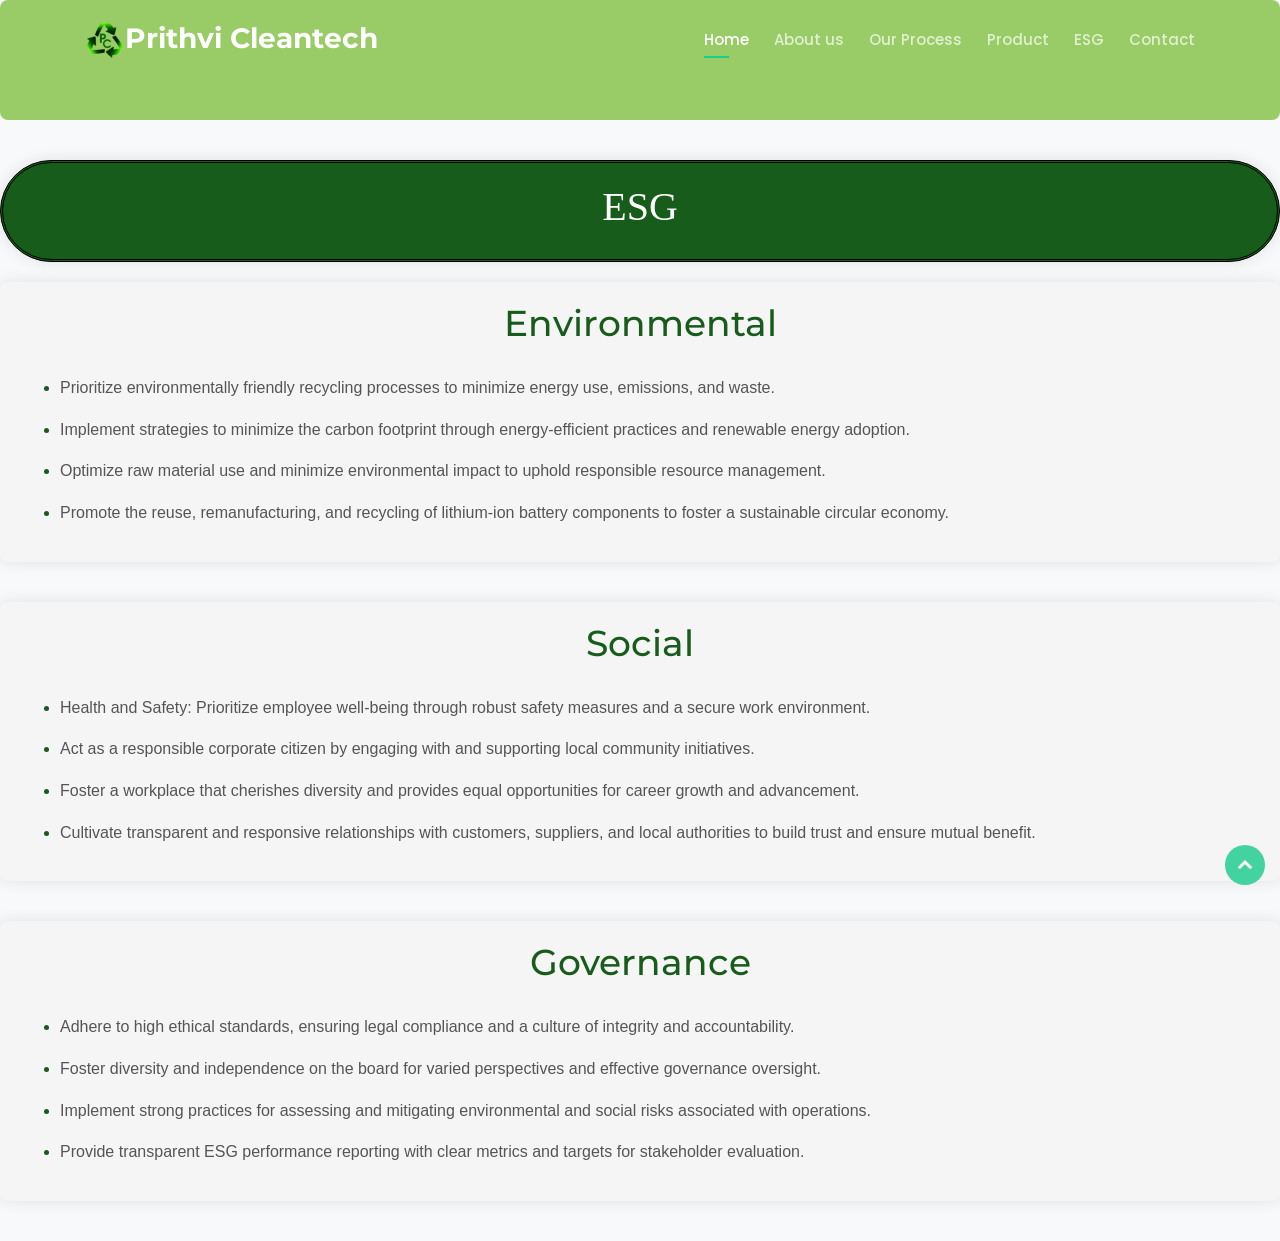
==== commit 486edc3a: "Update ESG.html" ====
--- a/ESG.html
+++ b/ESG.html
@@ -97,10 +97,10 @@
       </div>
             <nav class="nav-menu d-none d-lg-block">
         <ul>
-          <li><a href="#header">Home</a></li>
+          <li><a href="index.html">Home</a></li>
           <li><a href="#about">About us</a></li>
           <li><a href="#features">Our Process</a></li>
-          <li><a href="#pricing">Product</a></li>
+          <li><a href="product.html">Product</a></li>
           <li class="active"><a href="ESG.html">ESG</a></li>
           <li><a href="#contact">Contact</a></li>
 
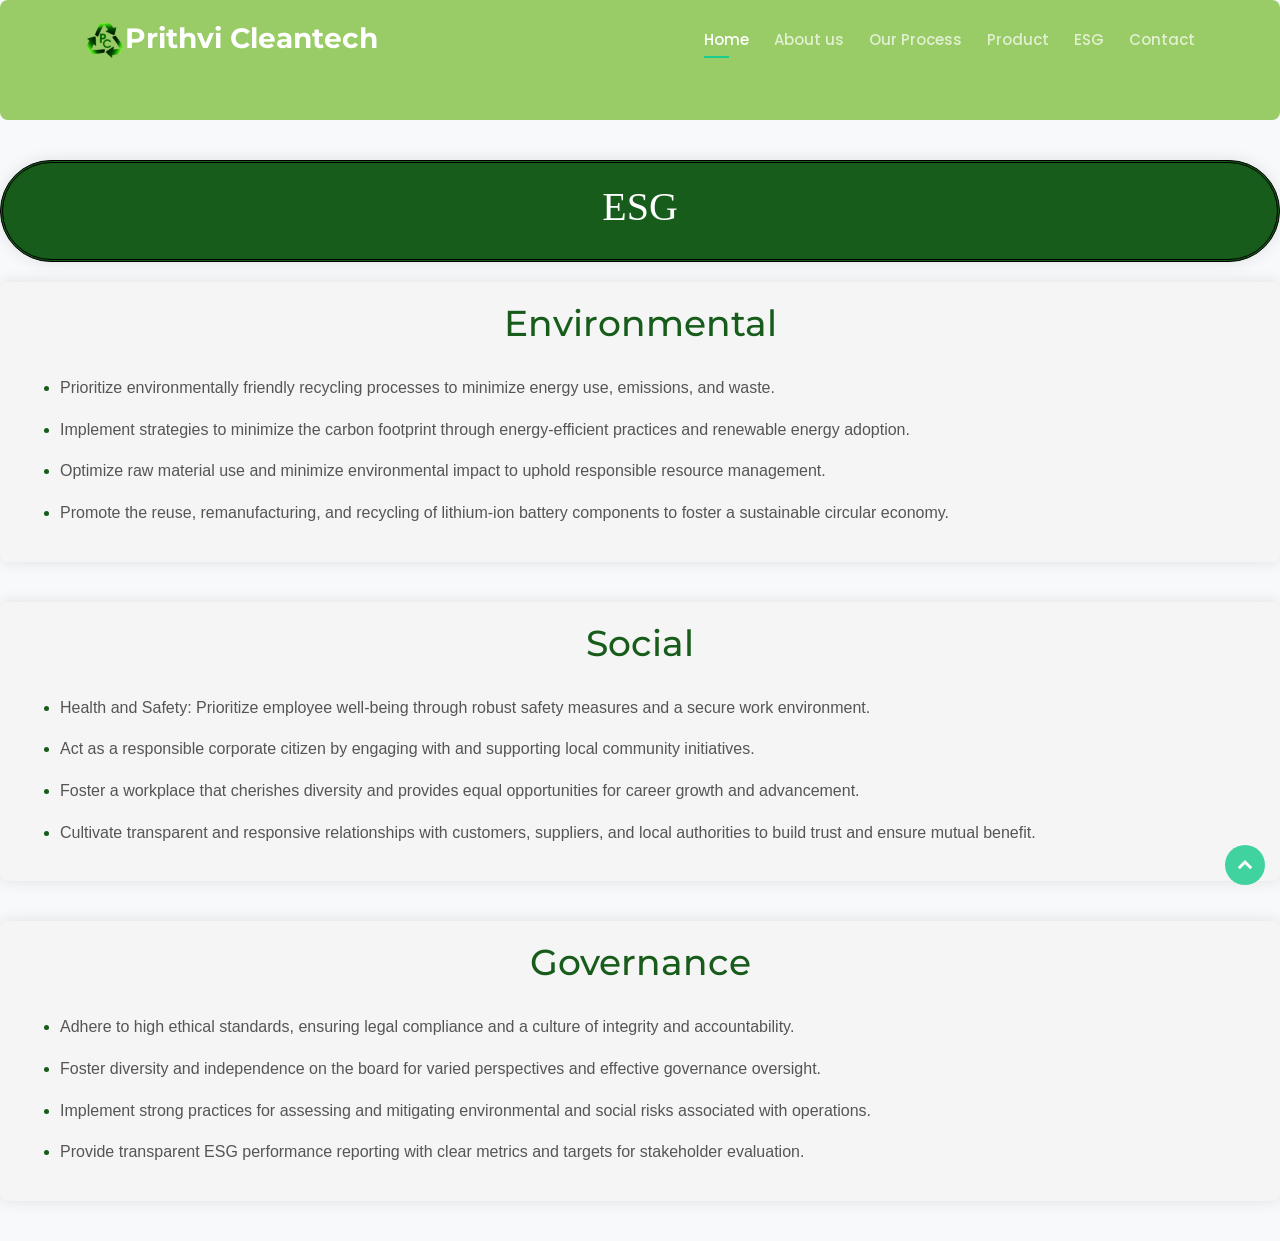
==== commit 7b15de3d: "Update ESG.html" ====
--- a/ESG.html
+++ b/ESG.html
@@ -97,10 +97,10 @@
       </div>
             <nav class="nav-menu d-none d-lg-block">
         <ul>
-          <li><a href="index.html">Home</a></li>
+          <li><a href=index.html>Home</a></li>
           <li><a href="#about">About us</a></li>
-          <li><a href="#features">Our Process</a></li>
-          <li><a href="product.html">Product</a></li>
+          <li><a href=process.html>Our Process</a></li>
+          <li><a href=product.html>Product</a></li>
           <li class="active"><a href="ESG.html">ESG</a></li>
           <li><a href="#contact">Contact</a></li>
 
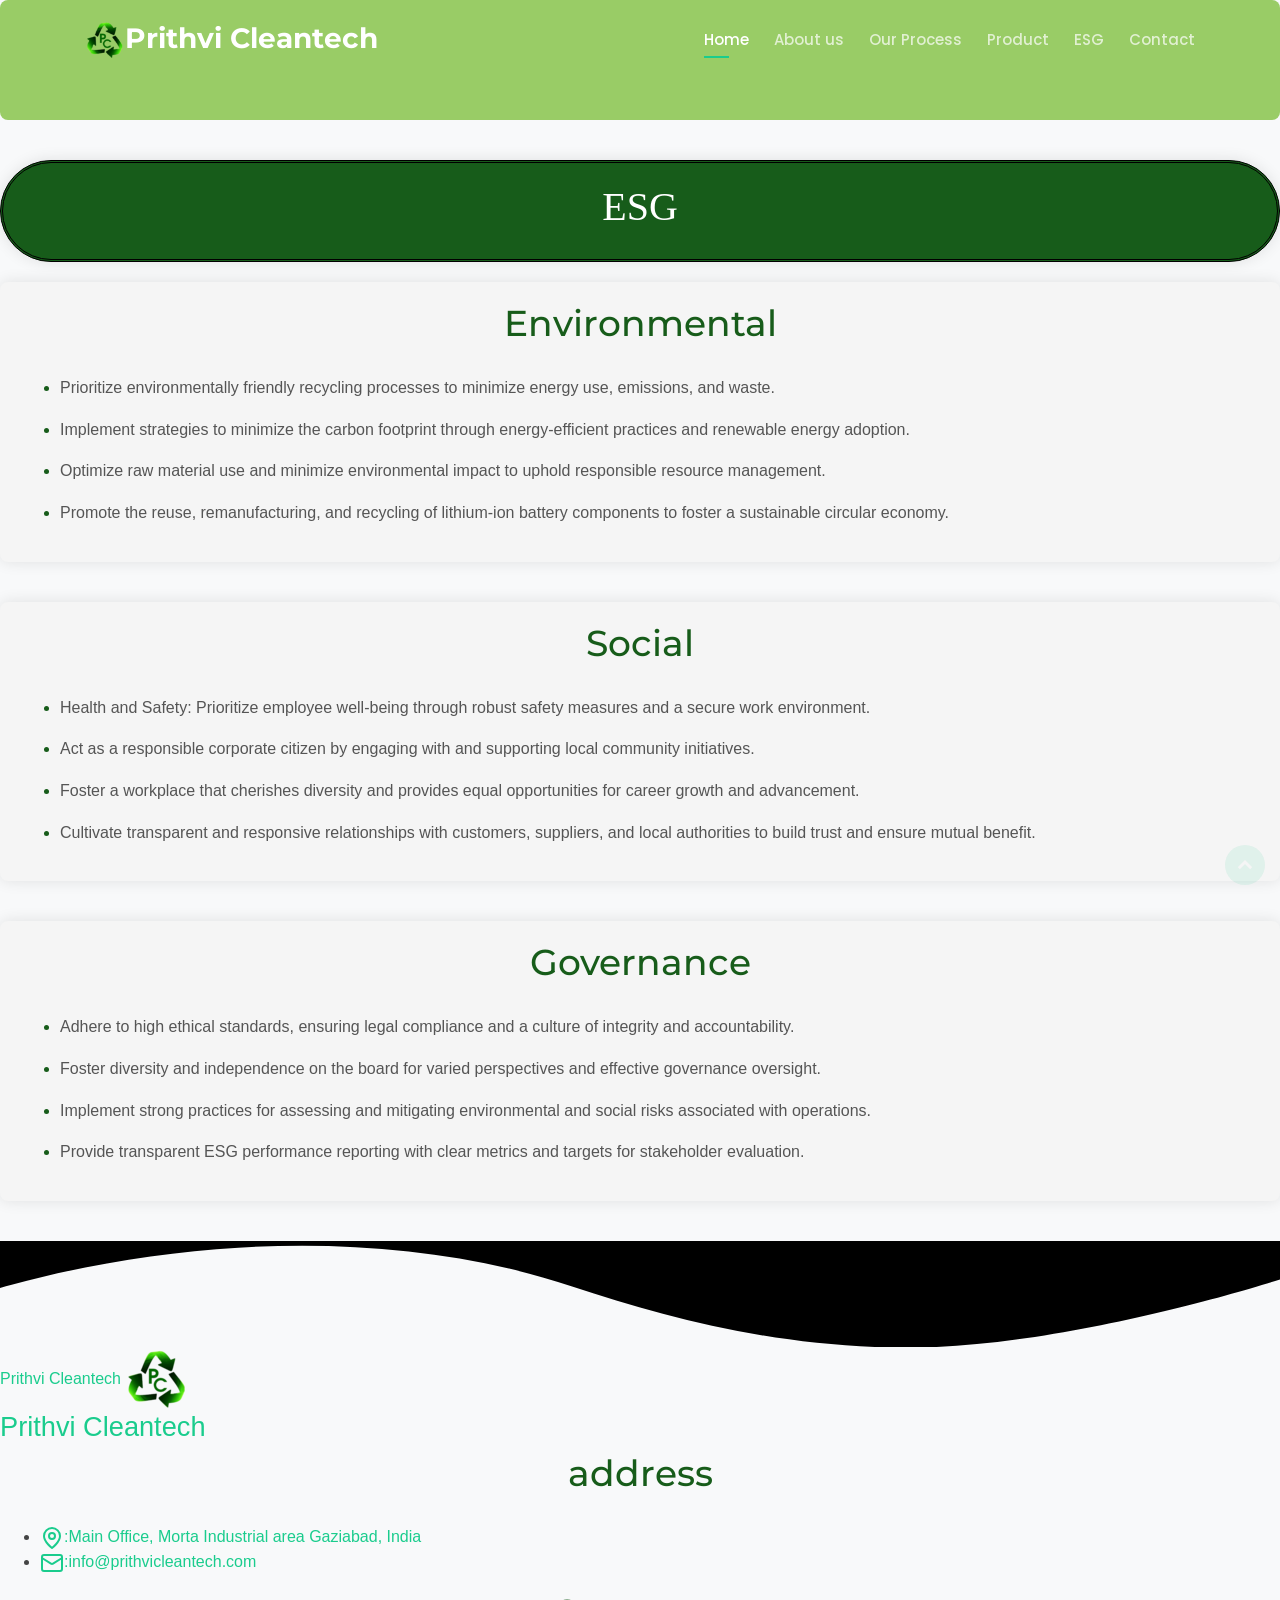
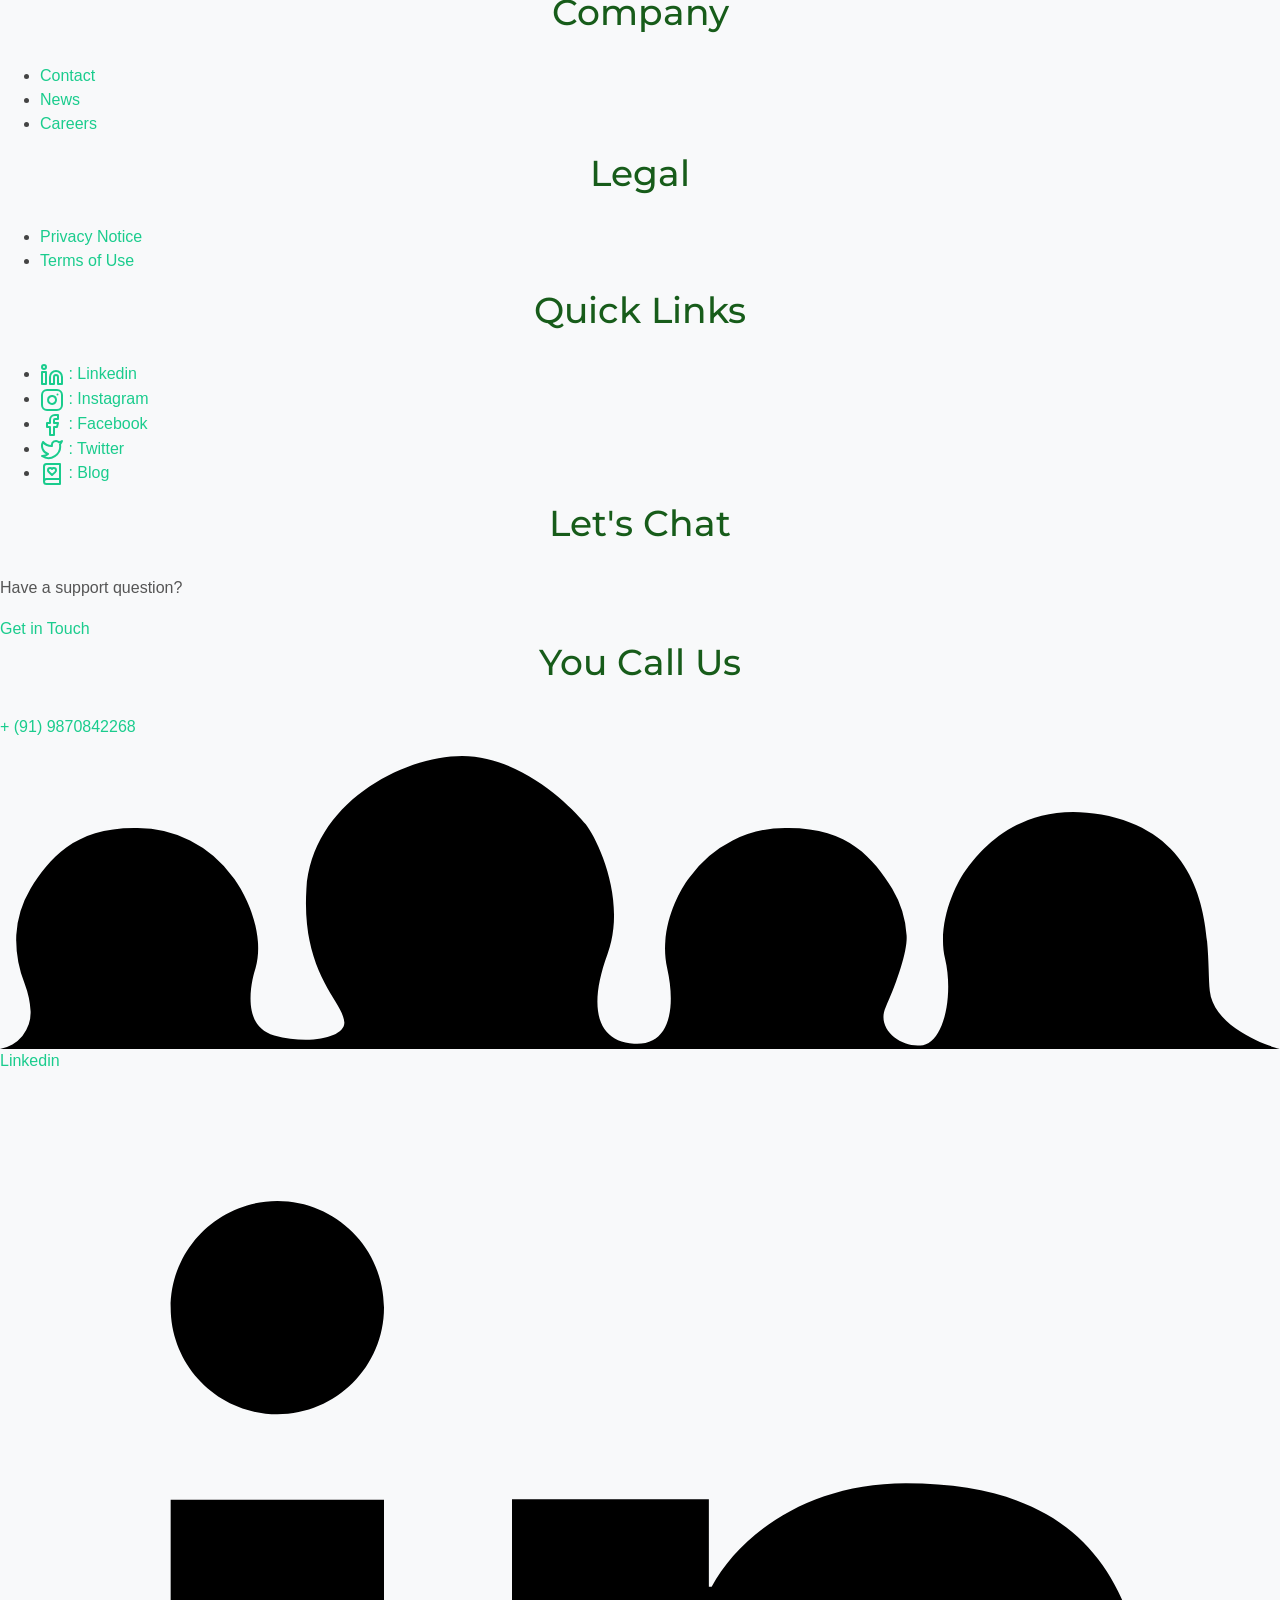
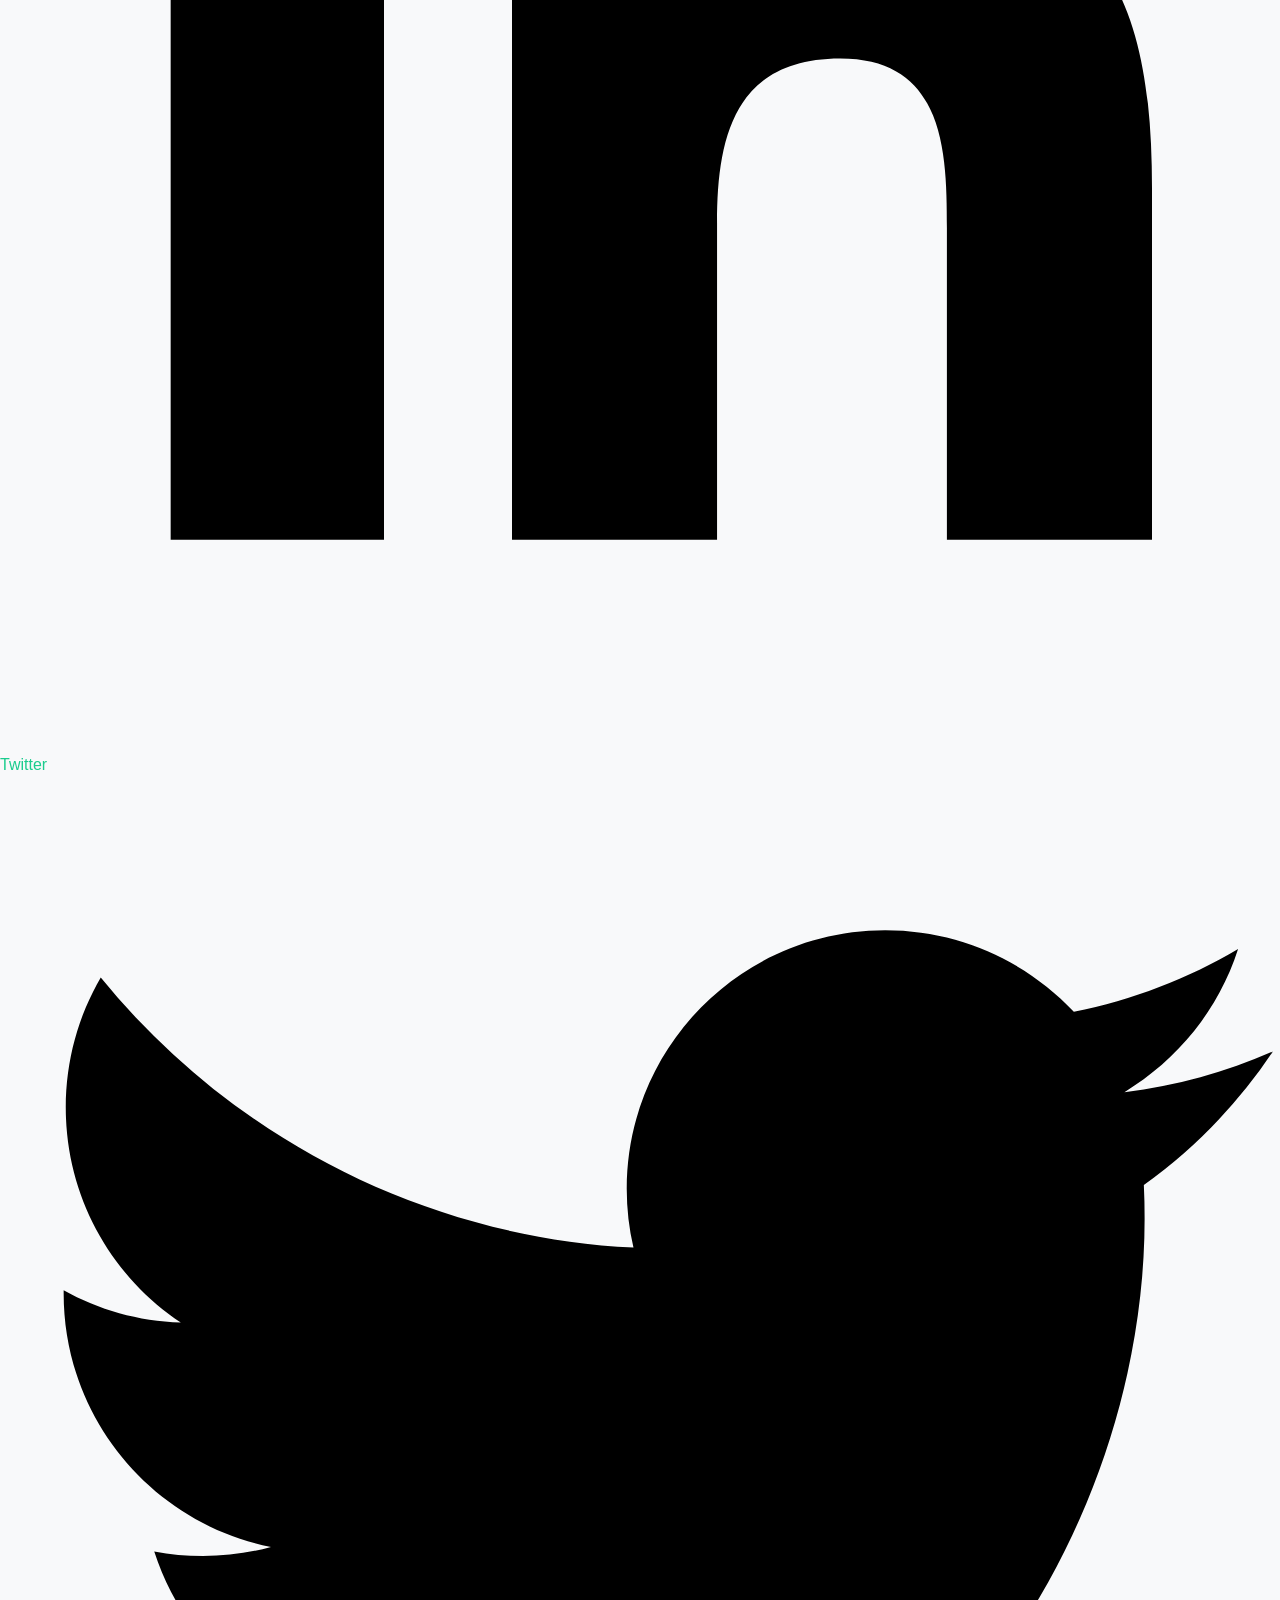
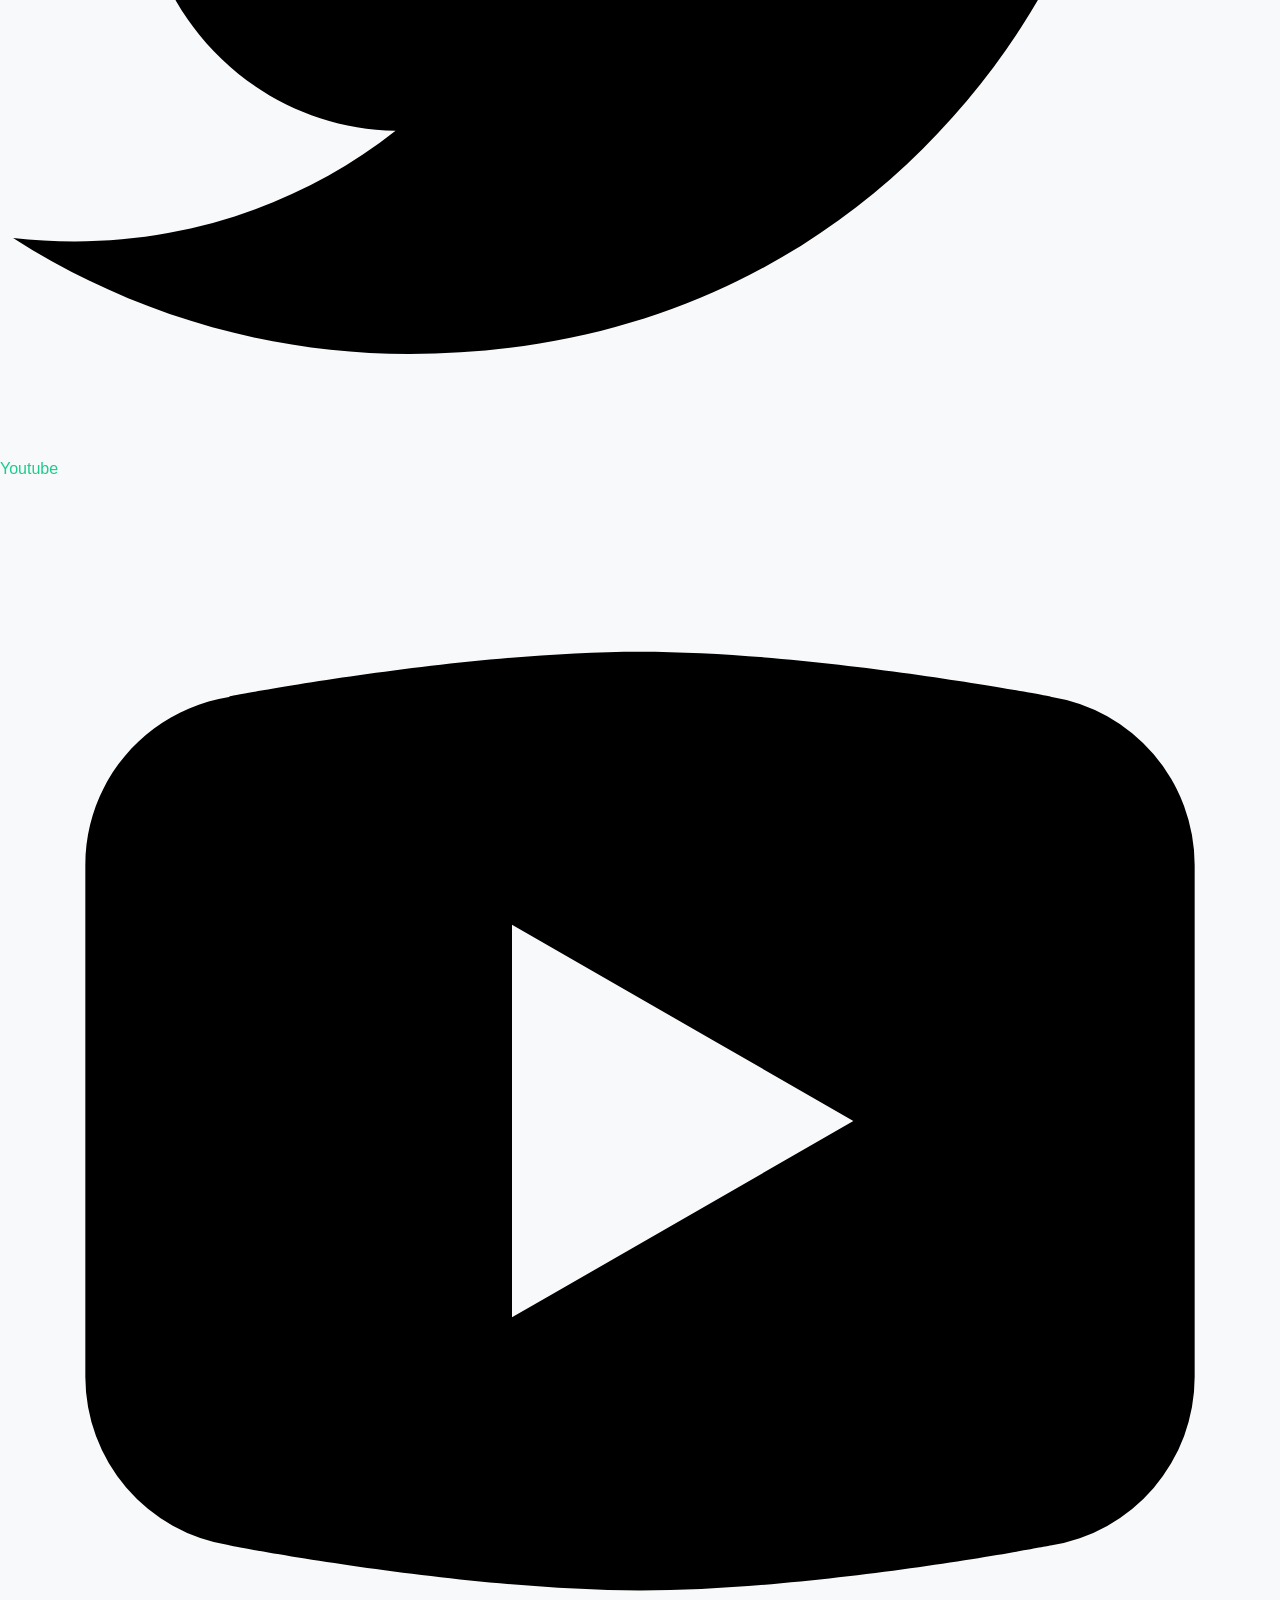
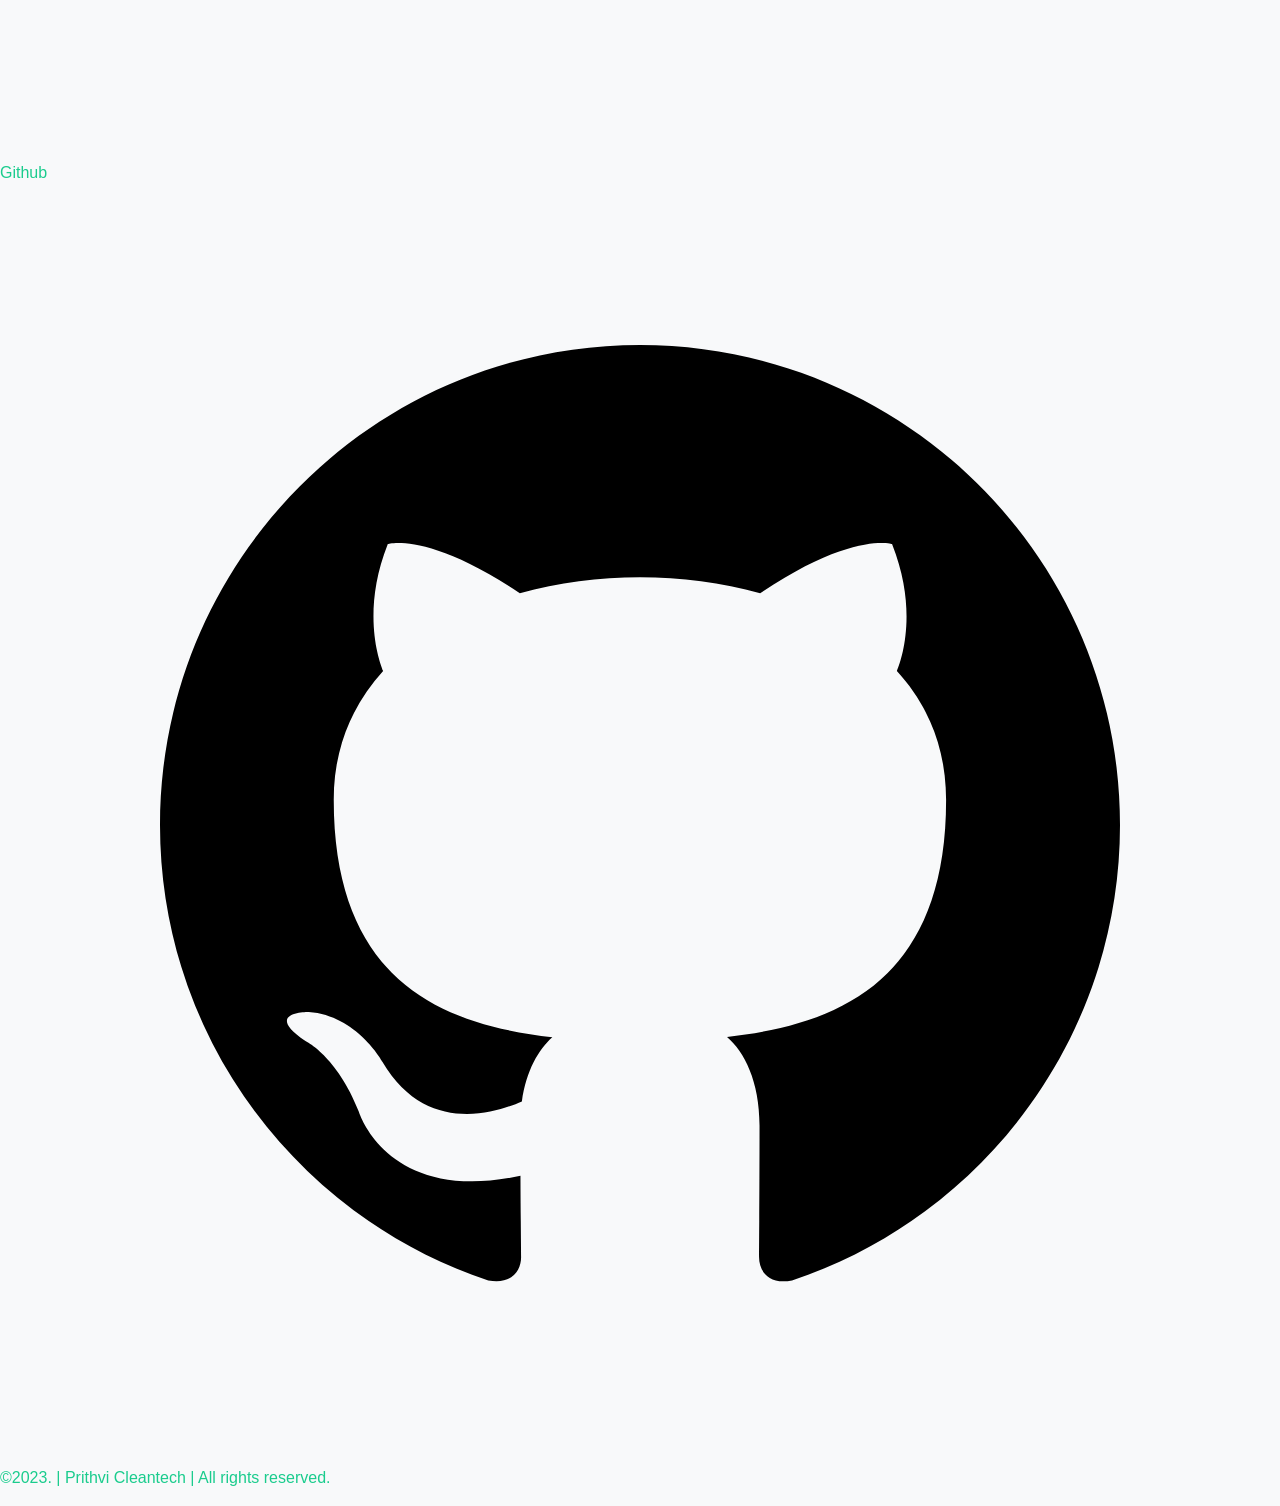
==== commit 9af42658: "Update ESG.html" ====
--- a/ESG.html
+++ b/ESG.html
@@ -150,6 +150,136 @@
   </ul>
   </section>
 
+
+  <div class="pg-footer">
+  <footer class="footer">
+    <svg class="footer-wave-svg" xmlns="http://www.w3.org/2000/svg" viewBox="0 0 1200 100" preserveAspectRatio="none">
+      <path class="footer-wave-path" d="M851.8,100c125,0,288.3-45,348.2-64V0H0v44c3.7-1,7.3-1.9,11-2.9C80.7,22,151.7,10.8,223.5,6.3C276.7,2.9,330,4,383,9.8 c52.2,5.7,103.3,16.2,153.4,32.8C623.9,71.3,726.8,100,851.8,100z"></path>
+    </svg>
+    <div class="footer-content">
+      <div class="footer-content-column">
+        <div class="footer-logo">
+          <a class="footer-logo-link" href="#">
+            <span class="hidden-link-text">Prithvi Cleantech</span>
+            <img src="logo.png">
+            <h1 style="font-family:'Franklin Gothic Medium', 'Arial Narrow', Arial, sans-serif; font-size: 1.7rem;">Prithvi Cleantech</h1>
+          
+          </a>
+        </div>
+        <div class="footer-menu">
+          <h2 class="footer-menu-name"> address</h2>
+          <ul id="menu-get-started" class="footer-menu-list">
+            <li class="menu-item menu-item-type-post_type menu-item-object-product">
+              <a href="#"><svg xmlns="http://www.w3.org/2000/svg" width="24" height="24" viewBox="0 0 24 24" fill="none" stroke="currentColor" stroke-width="2" stroke-linecap="round" stroke-linejoin="round" class="lucide lucide-map-pin"><path d="M20 10c0 6-8 12-8 12s-8-6-8-12a8 8 0 0 1 16 0Z"/><circle cx="12" cy="10" r="3"/></svg>:Main Office, Morta Industrial area Gaziabad, India</a>
+            </li>
+            <li class="menu-item menu-item-type-post_type menu-item-object-product">
+              <a href="#"><svg xmlns="http://www.w3.org/2000/svg" width="24" height="24" viewBox="0 0 24 24" fill="none" stroke="currentColor" stroke-width="2" stroke-linecap="round" stroke-linejoin="round" class="lucide lucide-mail"><rect width="20" height="16" x="2" y="4" rx="2"/><path d="m22 7-8.97 5.7a1.94 1.94 0 0 1-2.06 0L2 7"/></svg>:info@prithvicleantech.com</a>
+            </li>
+           
+          </ul>
+        </div>
+      </div>
+      <div class="footer-content-column">
+        <div class="footer-menu">
+          <h2 class="footer-menu-name"> Company</h2>
+          <ul id="menu-company" class="footer-menu-list">
+            <li class="menu-item menu-item-type-post_type menu-item-object-page">
+              <a href="#">Contact</a>
+            </li>
+            <li class="menu-item menu-item-type-taxonomy menu-item-object-category">
+              <a href="#">News</a>
+            </li>
+            <li class="menu-item menu-item-type-post_type menu-item-object-page">
+              <a href="#">Careers</a>
+            </li>
+          </ul>
+        </div>
+        <div class="footer-menu">
+          <h2 class="footer-menu-name"> Legal</h2>
+          <ul id="menu-legal" class="footer-menu-list">
+            <li class="menu-item menu-item-type-post_type menu-item-object-page menu-item-privacy-policy menu-item-170434">
+              <a href="#">Privacy Notice</a>
+            </li>
+            <li class="menu-item menu-item-type-post_type menu-item-object-page">
+              <a href="#">Terms of Use</a>
+            </li>
+          </ul>
+        </div>
+      </div>
+      <div class="footer-content-column">
+        <div class="footer-menu">
+          <h2 class="footer-menu-name"> Quick Links</h2>
+          <ul id="menu-quick-links" class="footer-menu-list">
+            <li class="menu-item menu-item-type-custom menu-item-object-custom">
+              <a target="_blank" rel="noopener noreferrer" href="#"><svg xmlns="http://www.w3.org/2000/svg" width="24" height="24" viewBox="0 0 24 24" fill="none" stroke="currentColor" stroke-width="2" stroke-linecap="round" stroke-linejoin="round" class="lucide lucide-linkedin"><path d="M16 8a6 6 0 0 1 6 6v7h-4v-7a2 2 0 0 0-2-2 2 2 0 0 0-2 2v7h-4v-7a6 6 0 0 1 6-6z"/><rect width="4" height="12" x="2" y="9"/><circle cx="4" cy="4" r="2"/></svg> : Linkedin</a>
+            </li>
+            <li class="menu-item menu-item-type-custom menu-item-object-custom">
+              <a target="_blank" rel="noopener noreferrer" href="#"><svg xmlns="http://www.w3.org/2000/svg" width="24" height="24" viewBox="0 0 24 24" fill="none" stroke="currentColor" stroke-width="2" stroke-linecap="round" stroke-linejoin="round" class="lucide lucide-instagram"><rect width="20" height="20" x="2" y="2" rx="5" ry="5"/><path d="M16 11.37A4 4 0 1 1 12.63 8 4 4 0 0 1 16 11.37z"/><line x1="17.5" x2="17.51" y1="6.5" y2="6.5"/></svg> : Instagram</a>
+            </li>
+            <li class="menu-item menu-item-type-post_type menu-item-object-page">
+              <a href="#"><svg xmlns="http://www.w3.org/2000/svg" width="24" height="24" viewBox="0 0 24 24" fill="none" stroke="currentColor" stroke-width="2" stroke-linecap="round" stroke-linejoin="round" class="lucide lucide-facebook"><path d="M18 2h-3a5 5 0 0 0-5 5v3H7v4h3v8h4v-8h3l1-4h-4V7a1 1 0 0 1 1-1h3z"/></svg> : Facebook</a>
+            </li>
+            <li class="menu-item menu-item-type-post_type menu-item-object-page">
+              <a href="#"><svg xmlns="http://www.w3.org/2000/svg" width="24" height="24" viewBox="0 0 24 24" fill="none" stroke="currentColor" stroke-width="2" stroke-linecap="round" stroke-linejoin="round" class="lucide lucide-twitter"><path d="M22 4s-.7 2.1-2 3.4c1.6 10-9.4 17.3-18 11.6 2.2.1 4.4-.6 6-2C3 15.5.5 9.6 3 5c2.2 2.6 5.6 4.1 9 4-.9-4.2 4-6.6 7-3.8 1.1 0 3-1.2 3-1.2z"/></svg> : Twitter</a>
+            </li>
+            <li class="menu-item menu-item-type-post_type_archive menu-item-object-customer">
+              <a href="#"><svg xmlns="http://www.w3.org/2000/svg" width="24" height="24" viewBox="0 0 24 24" fill="none" stroke="currentColor" stroke-width="2" stroke-linecap="round" stroke-linejoin="round" class="lucide lucide-book-heart"><path d="M4 19.5v-15A2.5 2.5 0 0 1 6.5 2H20v20H6.5a2.5 2.5 0 0 1 0-5H20"/><path d="M16 8.2C16 7 15 6 13.8 6c-.8 0-1.4.3-1.8.9-.4-.6-1-.9-1.8-.9C9 6 8 7 8 8.2c0 .6.3 1.2.7 1.6h0C10 11.1 12 13 12 13s2-1.9 3.3-3.1h0c.4-.4.7-1 .7-1.7z"/></svg> : Blog</a></li>
+        
+          </ul>
+        </div>
+      </div>
+      <div class="footer-content-column">
+        <div class="footer-call-to-action">
+          <h2 class="footer-call-to-action-title"> Let's Chat</h2>
+          <p class="footer-call-to-action-description"> Have a support question?</p>
+          <a class="footer-call-to-action-button button" href="#" target="_self"> Get in Touch </a>
+        </div>
+        <div class="footer-call-to-action">
+          <h2 class="footer-call-to-action-title"> You Call Us</h2>
+          <p class="footer-call-to-action-link-wrapper"> <a class="footer-call-to-action-link" href="tel:0124-64XXXX" target="_self"> + (91) 9870842268 </a></p>
+        </div>
+      </div>
+      <div class="footer-social-links"> <svg class="footer-social-amoeba-svg" xmlns="http://www.w3.org/2000/svg" viewBox="0 0 236 54">
+          <path class="footer-social-amoeba-path" d="M223.06,43.32c-.77-7.2,1.87-28.47-20-32.53C187.78,8,180.41,18,178.32,20.7s-5.63,10.1-4.07,16.7-.13,15.23-4.06,15.91-8.75-2.9-6.89-7S167.41,36,167.15,33a18.93,18.93,0,0,0-2.64-8.53c-3.44-5.5-8-11.19-19.12-11.19a21.64,21.64,0,0,0-18.31,9.18c-2.08,2.7-5.66,9.6-4.07,16.69s.64,14.32-6.11,13.9S108.35,46.5,112,36.54s-1.89-21.24-4-23.94S96.34,0,85.23,0,57.46,8.84,56.49,24.56s6.92,20.79,7,24.59c.07,2.75-6.43,4.16-12.92,2.38s-4-10.75-3.46-12.38c1.85-6.6-2-14-4.08-16.69a21.62,21.62,0,0,0-18.3-9.18C13.62,13.28,9.06,19,5.62,24.47A18.81,18.81,0,0,0,3,33a21.85,21.85,0,0,0,1.58,9.08,16.58,16.58,0,0,1,1.06,5A6.75,6.75,0,0,1,0,54H236C235.47,54,223.83,50.52,223.06,43.32Z"></path>
+        </svg>
+        <a class="footer-social-link linkedin" href="#" target="_blank">
+          <span class="hidden-link-text">Linkedin</span>
+          <svg class="footer-social-icon-svg" xmlns="http://www.w3.org/2000/svg"
+            viewBox="0 0 30 30">
+            <path class="footer-social-icon-path" d="M9,25H4V10h5V25z M6.501,8C5.118,8,4,6.879,4,5.499S5.12,3,6.501,3C7.879,3,9,4.121,9,5.499C9,6.879,7.879,8,6.501,8z M27,25h-4.807v-7.3c0-1.741-0.033-3.98-2.499-3.98c-2.503,0-2.888,1.896-2.888,3.854V25H12V9.989h4.614v2.051h0.065 c0.642-1.18,2.211-2.424,4.551-2.424c4.87,0,5.77,3.109,5.77,7.151C27,16.767,27,25,27,25z"></path>
+          </svg>
+        </a>
+        <a class="footer-social-link twitter" href="#" target="_blank">
+          <span class="hidden-link-text">Twitter</span>
+          <svg class="footer-social-icon-svg" xmlns="http://www.w3.org/2000/svg" viewBox="0 0 26 26">
+            <path class="footer-social-icon-path" d="M 25.855469 5.574219 C 24.914063 5.992188 23.902344 6.273438 22.839844 6.402344 C 23.921875 5.75 24.757813 4.722656 25.148438 3.496094 C 24.132813 4.097656 23.007813 4.535156 21.8125 4.769531 C 20.855469 3.75 19.492188 3.113281 17.980469 3.113281 C 15.082031 3.113281 12.730469 5.464844 12.730469 8.363281 C 12.730469 8.773438 12.777344 9.175781 12.867188 9.558594 C 8.503906 9.339844 4.636719 7.246094 2.046875 4.070313 C 1.59375 4.847656 1.335938 5.75 1.335938 6.714844 C 1.335938 8.535156 2.261719 10.140625 3.671875 11.082031 C 2.808594 11.054688 2 10.820313 1.292969 10.425781 C 1.292969 10.449219 1.292969 10.46875 1.292969 10.492188 C 1.292969 13.035156 3.101563 15.15625 5.503906 15.640625 C 5.0625 15.761719 4.601563 15.824219 4.121094 15.824219 C 3.78125 15.824219 3.453125 15.792969 3.132813 15.730469 C 3.800781 17.8125 5.738281 19.335938 8.035156 19.375 C 6.242188 20.785156 3.976563 21.621094 1.515625 21.621094 C 1.089844 21.621094 0.675781 21.597656 0.265625 21.550781 C 2.585938 23.039063 5.347656 23.90625 8.3125 23.90625 C 17.96875 23.90625 23.25 15.90625 23.25 8.972656 C 23.25 8.742188 23.246094 8.515625 23.234375 8.289063 C 24.261719 7.554688 25.152344 6.628906 25.855469 5.574219 "></path>
+          </svg>
+        </a>
+        <a class="footer-social-link youtube" href="#" target="_blank">
+          <span class="hidden-link-text">Youtube</span>
+          <svg class="footer-social-icon-svg" xmlns="http://www.w3.org/2000/svg" viewBox="0 0 30 30">
+            <path class="footer-social-icon-path" d="M 15 4 C 10.814 4 5.3808594 5.0488281 5.3808594 5.0488281 L 5.3671875 5.0644531 C 3.4606632 5.3693645 2 7.0076245 2 9 L 2 15 L 2 15.001953 L 2 21 L 2 21.001953 A 4 4 0 0 0 5.3769531 24.945312 L 5.3808594 24.951172 C 5.3808594 24.951172 10.814 26.001953 15 26.001953 C 19.186 26.001953 24.619141 24.951172 24.619141 24.951172 L 24.621094 24.949219 A 4 4 0 0 0 28 21.001953 L 28 21 L 28 15.001953 L 28 15 L 28 9 A 4 4 0 0 0 24.623047 5.0546875 L 24.619141 5.0488281 C 24.619141 5.0488281 19.186 4 15 4 z M 12 10.398438 L 20 15 L 12 19.601562 L 12 10.398438 z"></path>
+          </svg>
+        </a>
+        <a class="footer-social-link github" href="#" target="_blank">
+          <span class="hidden-link-text">Github</span>
+          <svg class="footer-social-icon-svg" xmlns="http://www.w3.org/2000/svg" viewBox="0 0 32 32">
+            <path class="footer-social-icon-path" d="M 16 4 C 9.371094 4 4 9.371094 4 16 C 4 21.300781 7.4375 25.800781 12.207031 27.386719 C 12.808594 27.496094 13.027344 27.128906 13.027344 26.808594 C 13.027344 26.523438 13.015625 25.769531 13.011719 24.769531 C 9.671875 25.492188 8.96875 23.160156 8.96875 23.160156 C 8.421875 21.773438 7.636719 21.402344 7.636719 21.402344 C 6.546875 20.660156 7.71875 20.675781 7.71875 20.675781 C 8.921875 20.761719 9.554688 21.910156 9.554688 21.910156 C 10.625 23.746094 12.363281 23.214844 13.046875 22.910156 C 13.15625 22.132813 13.46875 21.605469 13.808594 21.304688 C 11.144531 21.003906 8.34375 19.972656 8.34375 15.375 C 8.34375 14.0625 8.8125 12.992188 9.578125 12.152344 C 9.457031 11.851563 9.042969 10.628906 9.695313 8.976563 C 9.695313 8.976563 10.703125 8.65625 12.996094 10.207031 C 13.953125 9.941406 14.980469 9.808594 16 9.804688 C 17.019531 9.808594 18.046875 9.941406 19.003906 10.207031 C 21.296875 8.65625 22.300781 8.976563 22.300781 8.976563 C 22.957031 10.628906 22.546875 11.851563 22.421875 12.152344 C 23.191406 12.992188 23.652344 14.0625 23.652344 15.375 C 23.652344 19.984375 20.847656 20.996094 18.175781 21.296875 C 18.605469 21.664063 18.988281 22.398438 18.988281 23.515625 C 18.988281 25.121094 18.976563 26.414063 18.976563 26.808594 C 18.976563 27.128906 19.191406 27.503906 19.800781 27.386719 C 24.566406 25.796875 28 21.300781 28 16 C 28 9.371094 22.628906 4 16 4 Z "></path>
+          </svg>
+        </a>
+      </div>
+    </div>
+    <div class="footer-copyright">
+      <div class="footer-copyright-wrapper">
+        <p class="footer-copyright-text">
+          <a class="footer-copyright-link" href="#" target="_self"> ©2023. | Prithvi Cleantech | All rights reserved. </a>
+        </p>
+      </div>
+    </div>
+  </footer>
+</div>
+
+
   <a href="#" class="back-to-top"><i class="icofont-simple-up"></i></a>
   <div id="preloader"></div>
 
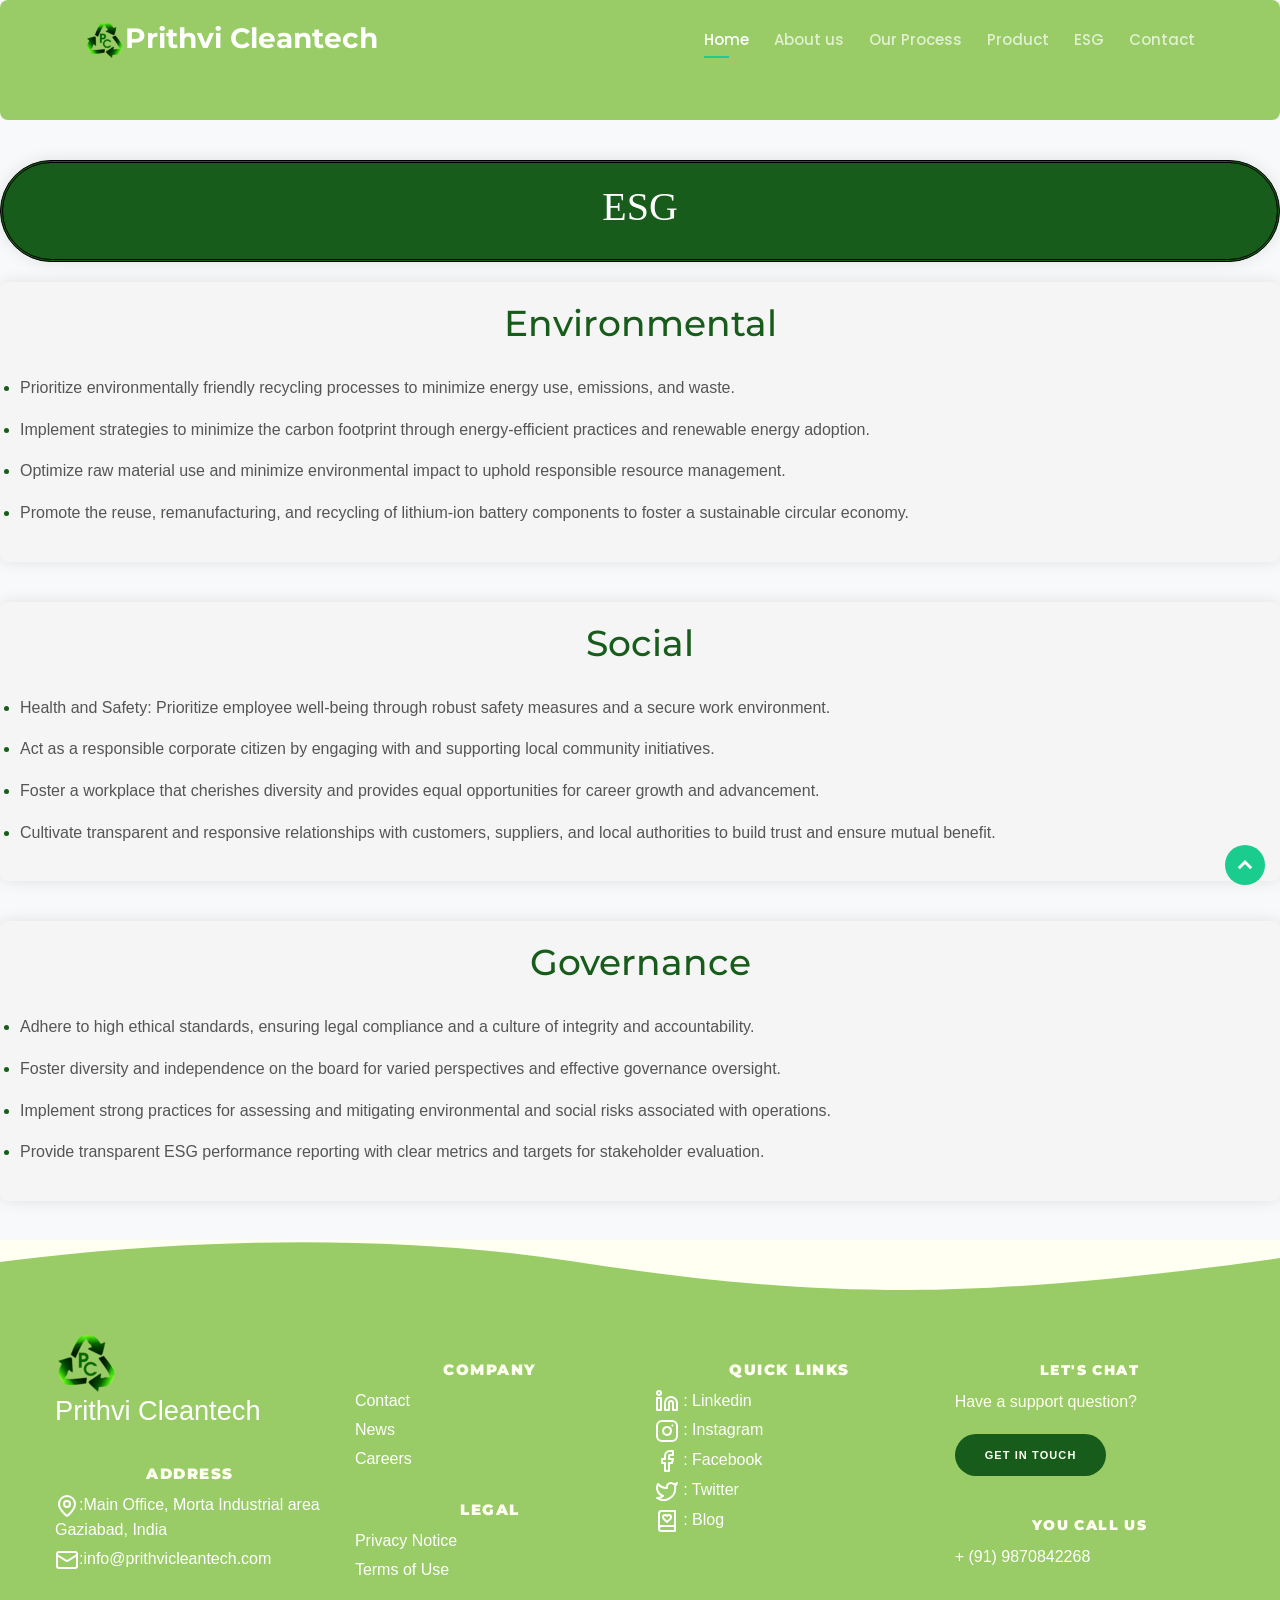
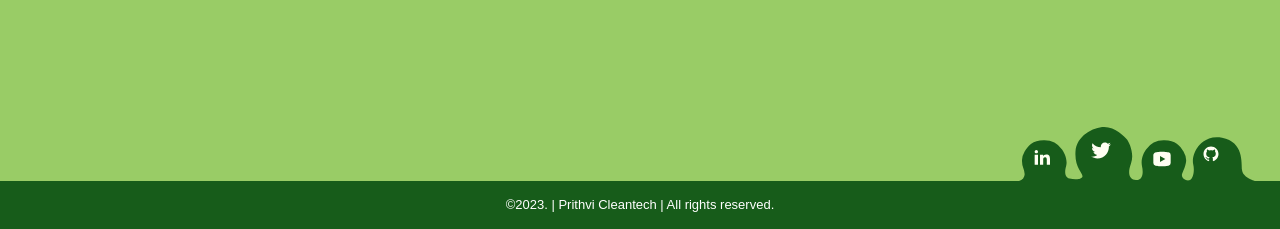
==== commit aaa9ce87: "Update ESG.html" ====
--- a/ESG.html
+++ b/ESG.html
@@ -26,6 +26,7 @@
   <link href="assets/vendor/aos/aos.css" rel="stylesheet">
 
   <link href="assets/css/style.css" rel="stylesheet">
+  <link href="footer.css" rel="stylesheet">
   <style>
     #hero:before {
       content: "";
--- a/footer.css
+++ b/footer.css
@@ -0,0 +1,629 @@
+*{
+    margin: 0;
+    padding: 0;
+  }
+  a {
+    color: #fff;
+    text-decoration: none;
+  }
+  .pg-footer {
+    font-family: 'Roboto', sans-serif;
+  }
+  .k{
+    bottom: 0;
+  }
+  
+  .footer {
+      background-color: #99CC66;
+      color: #fff;
+      bottom: 0;
+      margin-bottom: 0px;
+
+  }
+  .footer-wave-svg {
+      background-color: transparent;
+      display: block;
+      height: 30px;
+      position: relative;
+      top: -1px;
+      width: 100%;
+  }
+  .footer-wave-path {
+      fill: #fffff2;
+  }
+  
+  .footer-content {
+      margin-left: auto;
+      margin-right: auto;
+      max-width: 1500px;
+      bottom: 0;
+      position: relative;
+      
+  }
+  
+  .footer-content-column {
+      box-sizing: border-box;
+      float: left;
+      padding-left: 15px;
+      padding-right: 15px;
+      width: 100%;
+      color: #fff;
+  }
+  
+  .footer-content-column ul li a {
+    color: #fff;
+    text-decoration: none;
+  }
+  
+  .footer-logo-link {
+      display: inline-block;
+  }
+  .footer-menu {
+      margin-top: 30px;
+  }
+  
+  .footer-menu-name {
+      color: #fffff2;
+      font-size: 15px;
+      font-weight: 900;
+      letter-spacing: .1em;
+      line-height: 18px;
+      margin-bottom: 0;
+      margin-top: 0;
+      text-transform: uppercase;
+  }
+  .footer-menu-list {
+      list-style: none;
+      margin-bottom: 0;
+      margin-top: 10px;
+      padding-left: 0;
+  }
+  .footer-menu-list li {
+      margin-top: 5px;
+  }
+  
+  .footer-call-to-action-description {
+      color: #fffff2;
+      margin-top: 10px;
+      margin-bottom: 20px;
+  }
+  .footer-call-to-action-button:hover {
+      background-color: #fffff2;
+      color: #25582e;
+  }
+  .button:last-of-type {
+      margin-right: 0;
+  }
+  .footer-call-to-action-button {
+      background-color: #175C1A;
+      border-radius: 21px;
+      color: #fffff2;
+      display: inline-block;
+      font-size: 11px;
+      font-weight: 900;
+      letter-spacing: .1em;
+      line-height: 18px;
+      padding: 12px 30px;
+      margin: 0 10px 10px 0;
+      text-decoration: none;
+      text-transform: uppercase;
+      transition: background-color .2s;
+      cursor: pointer;
+      position: relative;
+  }
+  .footer-call-to-action {
+      margin-top: 30px;
+  }
+  .footer-call-to-action-title {
+      color: #fffff2;
+      font-size: 14px;
+      font-weight: 900;
+      letter-spacing: .1em;
+      line-height: 18px;
+      margin-bottom: 0;
+      margin-top: 0;
+      text-transform: uppercase;
+  }
+  .footer-call-to-action-link-wrapper {
+      margin-bottom: 0;
+      margin-top: 10px;
+      color: #fff;
+      text-decoration: none;
+  }
+  .footer-call-to-action-link-wrapper a {
+      color: #fff;
+      text-decoration: none;
+  }
+  
+  
+  
+  
+  
+  .footer-social-links {
+      bottom: 0;
+      height: 54px;
+      position: absolute;
+      right: 0;
+      width: 236px;
+      
+  }
+  
+  .footer-social-amoeba-svg{
+    margin: 0;
+    padding: 0;
+  }
+  a {
+    color: #fff;
+    text-decoration: none;
+  }
+  .pg-footer {
+    font-family: 'Roboto', sans-serif;
+  }
+  
+  
+  .footer {
+      background-color: #99cc66;
+      color: #fff;
+  }
+  .footer-wave-svg {
+      background-color: transparent;
+      display: block;
+      height: 30px;
+      position: relative;
+      top: -1px;
+      width: 100%;
+  }
+  .footer-wave-path {
+      fill: #fffff2;
+  }
+  
+  .footer-content {
+      margin-left: auto;
+      margin-right: auto;
+      max-width: 1230px;
+      padding: 40px 15px 450px;
+      position: relative;
+  }
+  
+  .footer-content-column {
+      box-sizing: border-box;
+      float: left;
+      padding-left: 15px;
+      padding-right: 15px;
+      width: 100%;
+      color: #fff;
+     
+  }
+  
+  .footer-content-column ul li a {
+    color: #fff;
+    text-decoration: none;
+  }
+  
+  .footer-logo-link {
+      display: inline-block;
+  }
+  .footer-menu {
+      margin-top: 30px;
+  }
+  
+  .footer-menu-name {
+      color: #fffff2;
+      font-size: 15px;
+      font-weight: 900;
+      letter-spacing: .1em;
+      line-height: 18px;
+      margin-bottom: 0;
+      margin-top: 0;
+      text-transform: uppercase;
+  }
+  .footer-menu-list {
+      list-style: none;
+      margin-bottom: 0;
+      margin-top: 10px;
+      padding-left: 0;
+  }
+  .footer-menu-list li {
+      margin-top: 5px;
+  }
+  
+  .footer-call-to-action-description {
+      color: #fffff2;
+      margin-top: 10px;
+      margin-bottom: 20px;
+  }
+  .footer-call-to-action-button:hover {
+      background-color: #fffff2;
+      color: #99CC66;
+  }
+  .button:last-of-type {
+      margin-right: 0;
+  }
+  .footer-call-to-action-button {
+      background-color: #175C1A;
+      border-radius: 21px;
+      color: #fffff2;
+      display: inline-block;
+      font-size: 11px;
+      font-weight: 900;
+      letter-spacing: .1em;
+      line-height: 18px;
+      padding: 12px 30px;
+      margin: 0 10px 10px 0;
+      text-decoration: none;
+      text-transform: uppercase;
+      transition: background-color .2s;
+      cursor: pointer;
+      position: relative;
+  }
+  .footer-call-to-action {
+      margin-top: 30px;
+  }
+  .footer-call-to-action-title {
+      color: #fffff2;
+      font-size: 14px;
+      font-weight: 900;
+      letter-spacing: .1em;
+      line-height: 18px;
+      margin-bottom: 0;
+      margin-top: 0;
+      text-transform: uppercase;
+  }
+  .footer-call-to-action-link-wrapper {
+      margin-bottom: 0;
+      margin-top: 10px;
+      color: #fff;
+      text-decoration: none;
+  }
+  .footer-call-to-action-link-wrapper a {
+      color: #fff;
+      text-decoration: none;
+  }
+  
+  
+  
+  
+  
+  .footer-social-links {
+      bottom: 0;
+      height: 54px;
+      position: absolute;
+      right: 0;
+      width: 236px;
+  }
+  
+  .footer-social-amoeba-svg {
+      height: 54px;
+      left: 0;
+      display: block;
+      position: absolute;
+      top: 0;
+      width: 236px;
+  }
+  
+  .footer-social-amoeba-path {
+      fill: #175C1A;
+  }
+  
+  .footer-social-link.linkedin {
+      height: 26px;
+      left: 3px;
+      top: 11px;
+      width: 26px;
+  }
+  
+  .footer-social-link {
+      display: block;
+      padding: 10px;
+      position: absolute;
+  }
+  
+  .hidden-link-text {
+      position: absolute;
+      clip: rect(1px 1px 1px 1px);
+      clip: rect(1px,1px,1px,1px);
+      -webkit-clip-path: inset(0px 0px 99.9% 99.9%);
+      clip-path: inset(0px 0px 99.9% 99.9%);
+      overflow: hidden;
+      height: 1px;
+      width: 1px;
+      padding: 0;
+      border: 0;
+      top: 50%;
+  }
+  
+  .footer-social-icon-svg {
+      display: block;
+  }
+  
+  .footer-social-icon-path {
+      fill: #fffff2;
+      transition: fill .2s;
+  }
+  
+  .footer-social-link.twitter {
+      height: 28px;
+      left: 62px;
+      top: 3px;
+      width: 28px;
+  }
+  
+  .footer-social-link.youtube {
+      height: 24px;
+      left: 123px;
+      top: 12px;
+      width: 24px;
+  }
+  
+  .footer-social-link.github {
+      height: 34px;
+      left: 172px;
+      top: 7px;
+      width: 34px;
+  }
+  
+  .footer-copyright {
+      background-color: #99CC66;
+      color: #fff;
+      padding: 15px 30px;
+    text-align: center;
+  }
+  
+  .footer-copyright-wrapper {
+      margin-left: auto;
+      margin-right: auto;
+      max-width: 1200px;
+  }
+  
+  .footer-copyright-text {
+    color: #fff;
+      font-size: 13px;
+      font-weight: 400;
+      line-height: 18px;
+      margin-bottom: 0;
+      margin-top: 0;
+  }
+  
+  .footer-copyright-link {
+      color: #fff;
+      text-decoration: none;
+  }
+  
+  
+  
+  
+  
+  
+  
+  /* Media Query For different screens */
+  @media (min-width:320px) and (max-width:479px)  { /* smartphones, portrait iPhone, portrait 480x320 phones (Android) */
+    .footer-content {
+      margin-left: auto;
+      margin-right: auto;
+      max-width: 1230px;
+      padding: 40px 15px 1050px;
+      position: relative;
+    }
+  }
+  @media (min-width:480px) and (max-width:599px)  { /* smartphones, Android phones, landscape iPhone */
+    .footer-content {
+      margin-left: auto;
+      margin-right: auto;
+      max-width: 1230px;
+      padding: 40px 15px 1050px;
+      position: relative;
+    }
+  }
+  @media (min-width:600px) and (max-width: 800px)  { /* portrait tablets, portrait iPad, e-readers (Nook/Kindle), landscape 800x480 phones (Android) */
+    .footer-content {
+      margin-left: auto;
+      margin-right: auto;
+      max-width: 1230px;
+      padding: 40px 15px 1050px;
+      position: relative;
+    }
+  }
+  @media (min-width:801px)  { /* tablet, landscape iPad, lo-res laptops ands desktops */
+  
+  }
+  @media (min-width:1025px) { /* big landscape tablets, laptops, and desktops */
+  
+  }
+  @media (min-width:1281px) { /* hi-res laptops and desktops */
+  
+  }
+  
+  
+  
+  
+  @media (min-width: 760px) {
+    .footer-content {
+        margin-left: auto;
+        margin-right: auto;
+        max-width: 1230px;
+        padding: 40px 15px 450px;
+        position: relative;
+    }
+  
+    .footer-wave-svg {
+        height: 50px;
+    }
+  
+    .footer-content-column {
+        width: 24.99%;
+    }
+  }
+  @media (min-width: 568px) {
+    /* .footer-content-column {
+        width: 49.99%;
+    } */
+  }
+  
+      height: 54px;
+      left: 0;
+      display: block;
+      position: absolute;
+      top: 0;
+      width: 236px;
+      margin-top: -300px
+  }
+  
+  .footer-social-amoeba-path {
+    margin-top: -300px;
+      fill: #175C1A;
+  }
+  
+  .footer-social-link.linkedin {
+      height: 26px;
+      left: 3px;
+      top: 11px;
+      width: 40px;
+  }
+  
+  .footer-social-link {
+      display: block;
+      padding: 10px;
+      position: absolute;
+  }
+  
+  .hidden-link-text {
+      position: absolute;
+      clip: rect(1px 1px 1px 1px);
+      clip: rect(1px,1px,1px,1px);
+      -webkit-clip-path: inset(0px 0px 99.9% 99.9%);
+      clip-path: inset(0px 0px 99.9% 99.9%);
+      overflow: hidden;
+      height: 1px;
+      width: 1px;
+      padding: 0;
+      border: 0;
+      top: 50%;
+  }
+  
+  .footer-social-icon-svg {
+      display: block;
+  }
+  
+  .footer-social-icon-path {
+      fill: #fffff2;
+      transition: fill .2s;
+  }
+  
+  .footer-social-link.twitter {
+      height: 28px;
+      left: 62px;
+      top: 3px;
+      width: 40px;
+  }
+  
+  .footer-social-link.youtube {
+      height: 24px;
+      left: 123px;
+      top: 12px;
+      width: 40px;
+  }
+  
+  .footer-social-link.github {
+      height: 34px;
+      left: 172px;
+      top: 7px;
+      width: 40px;
+  }
+  
+  .footer-copyright {
+      background-color: #175C1A;
+      color: #fff;
+      padding: 15px 30px;
+    text-align: center;
+  }
+  
+  .footer-copyright-wrapper {
+      margin-left: auto;
+      margin-right: auto;
+      max-width: 1200px;
+  }
+  
+  .footer-copyright-text {
+    color: #fff;
+      font-size: 13px;
+      font-weight: 400;
+      line-height: 18px;
+      margin-bottom: 0;
+      margin-top: 0;
+  }
+  
+  .footer-copyright-link {
+      color: #fff;
+      text-decoration: none;
+  }
+  
+  
+  
+  
+  
+  
+  
+  /* Media Query For different screens */
+  @media (min-width:320px) and (max-width:479px)  { /* smartphones, portrait iPhone, portrait 480x320 phones (Android) */
+    .footer-content {
+      margin-left: auto;
+      margin-right: auto;
+      max-width: 1230px;
+      padding: 40px 60px 1050px;
+      position: relative;
+    
+    }
+  }
+  @media (min-width:480px) and (max-width:599px)  { /* smartphones, Android phones, landscape iPhone */
+    .footer-content {
+      margin-left: auto;
+      margin-right: auto;
+      max-width: 1230px;
+      padding: 40px 15px 1050px;
+      position: relative;
+    }
+  }
+  @media (min-width:600px) and (max-width: 800px)  { /* portrait tablets, portrait iPad, e-readers (Nook/Kindle), landscape 800x480 phones (Android) */
+    .footer-content {
+      margin-left: auto;
+      margin-right: auto;
+      max-width: 1230px;
+      padding: 40px 15px 1050px;
+      position: relative;
+    }
+  }
+  @media (min-width:801px)  { /* tablet, landscape iPad, lo-res laptops ands desktops */
+  
+  }
+  @media (min-width:1025px) { /* big landscape tablets, laptops, and desktops */
+  
+  }
+  @media (min-width:1281px) { /* hi-res laptops and desktops */
+  
+  }
+  
+  
+  
+  
+  @media (min-width: 760px) {
+    .footer-content {
+        margin-left: auto;
+        margin-right: auto;
+        max-width: 1230px;
+        padding: 40px 15px 450px;
+        position: relative;
+    }
+  
+    .footer-wave-svg {
+        height: 50px;
+    }
+  
+    .footer-content-column {
+        width: 24.99%;
+    }
+  }
+  @media (min-width: 568px) {
+     .footer-content-column {
+        width: 150;
+    } 
+  }
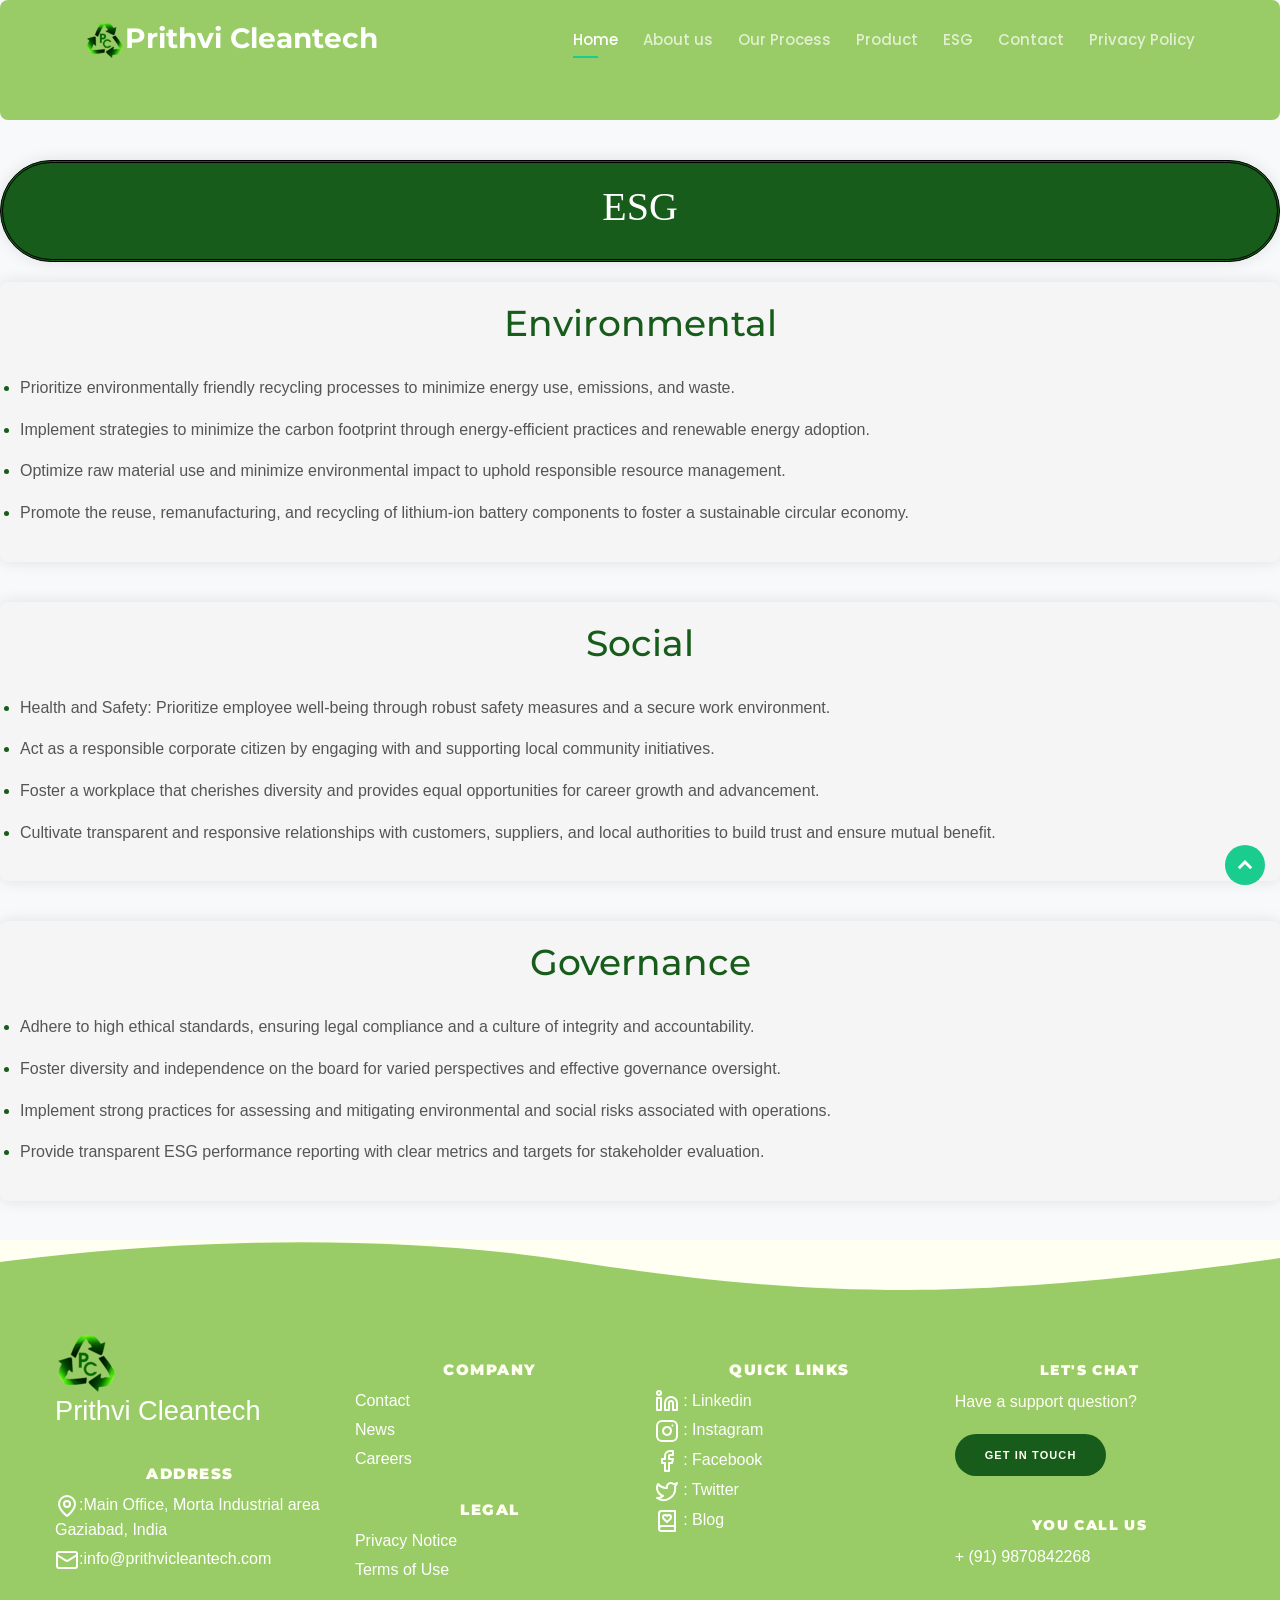
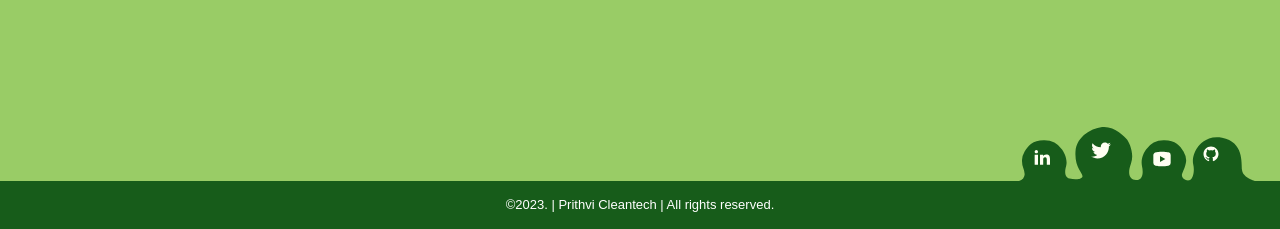
==== commit 5d55a806: "Update ESG.html" ====
--- a/ESG.html
+++ b/ESG.html
@@ -104,6 +104,7 @@
           <li><a href=product.html>Product</a></li>
           <li class="active"><a href="ESG.html">ESG</a></li>
           <li><a href="#contact">Contact</a></li>
+          <li><a href="pp.pdf" target="_blank">Privacy Policy</a></li>
 
         </ul>
       </nav><!-- .nav-menu -->
